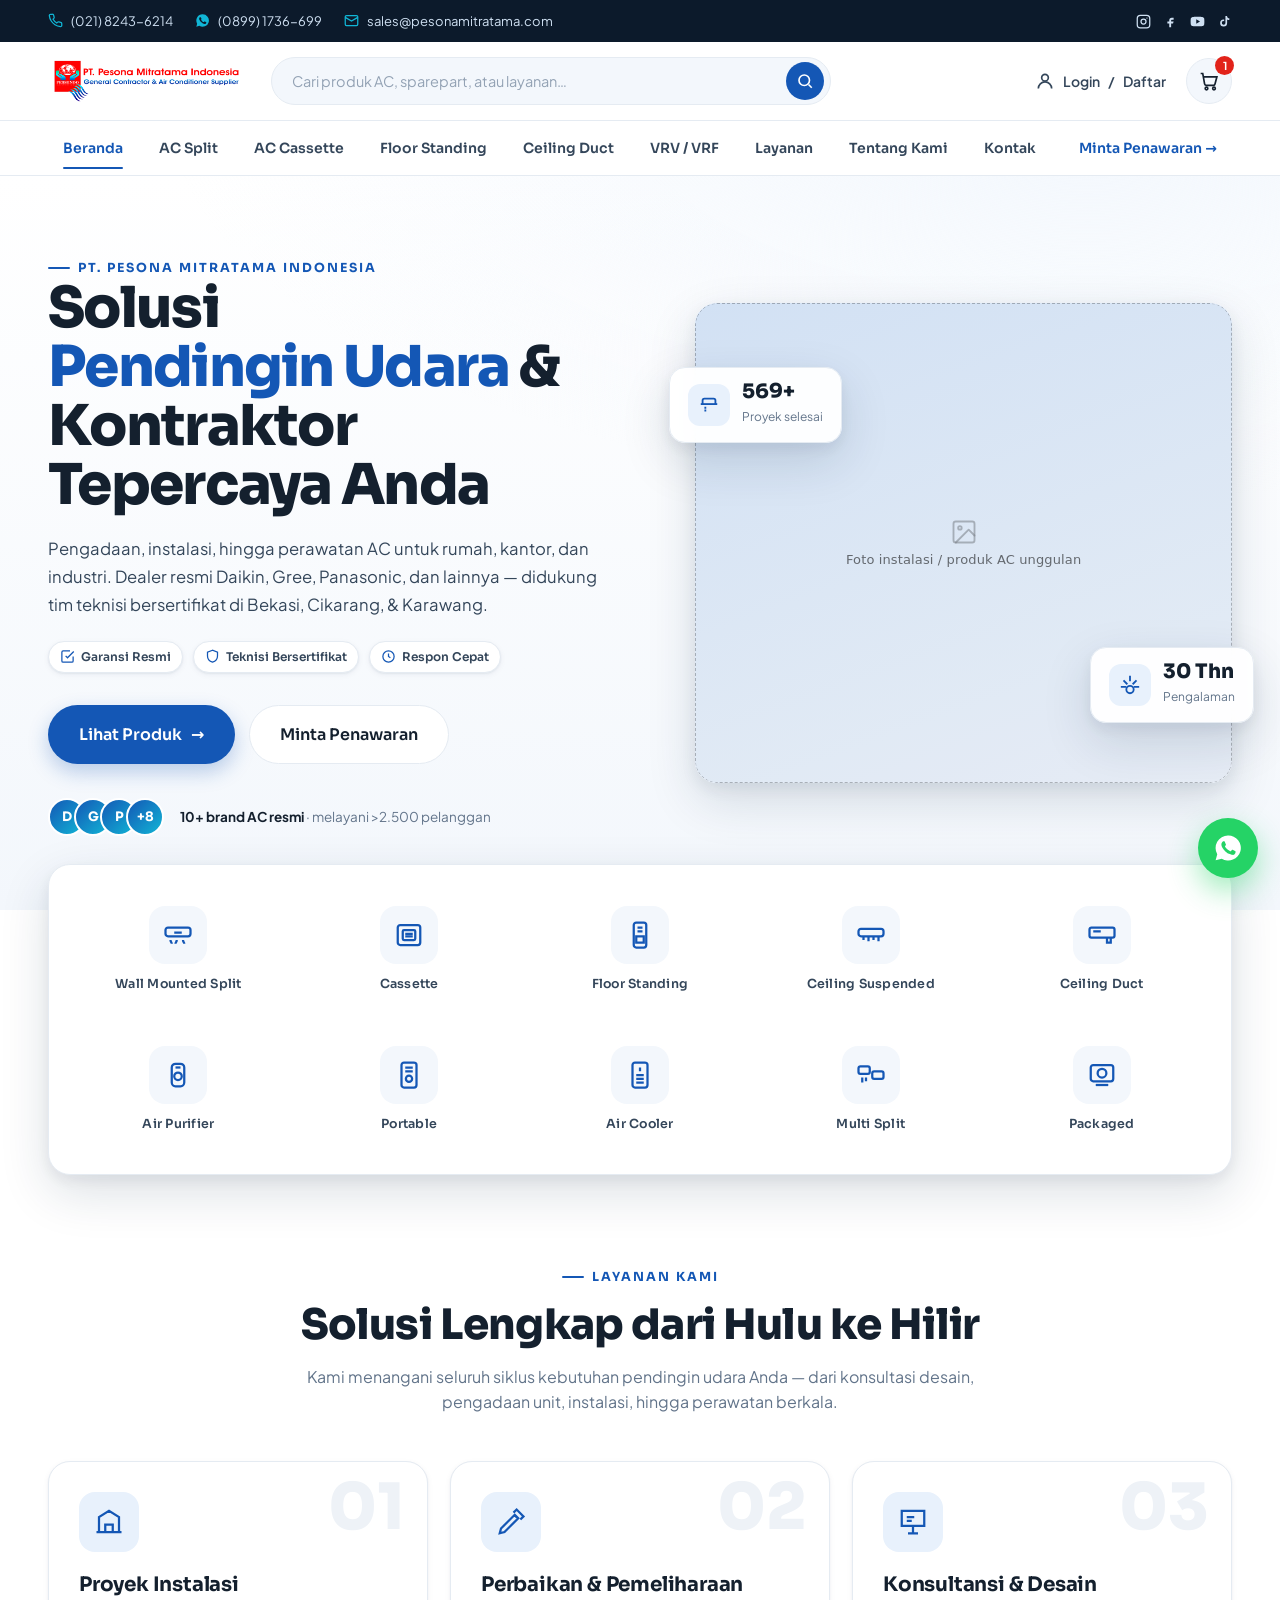
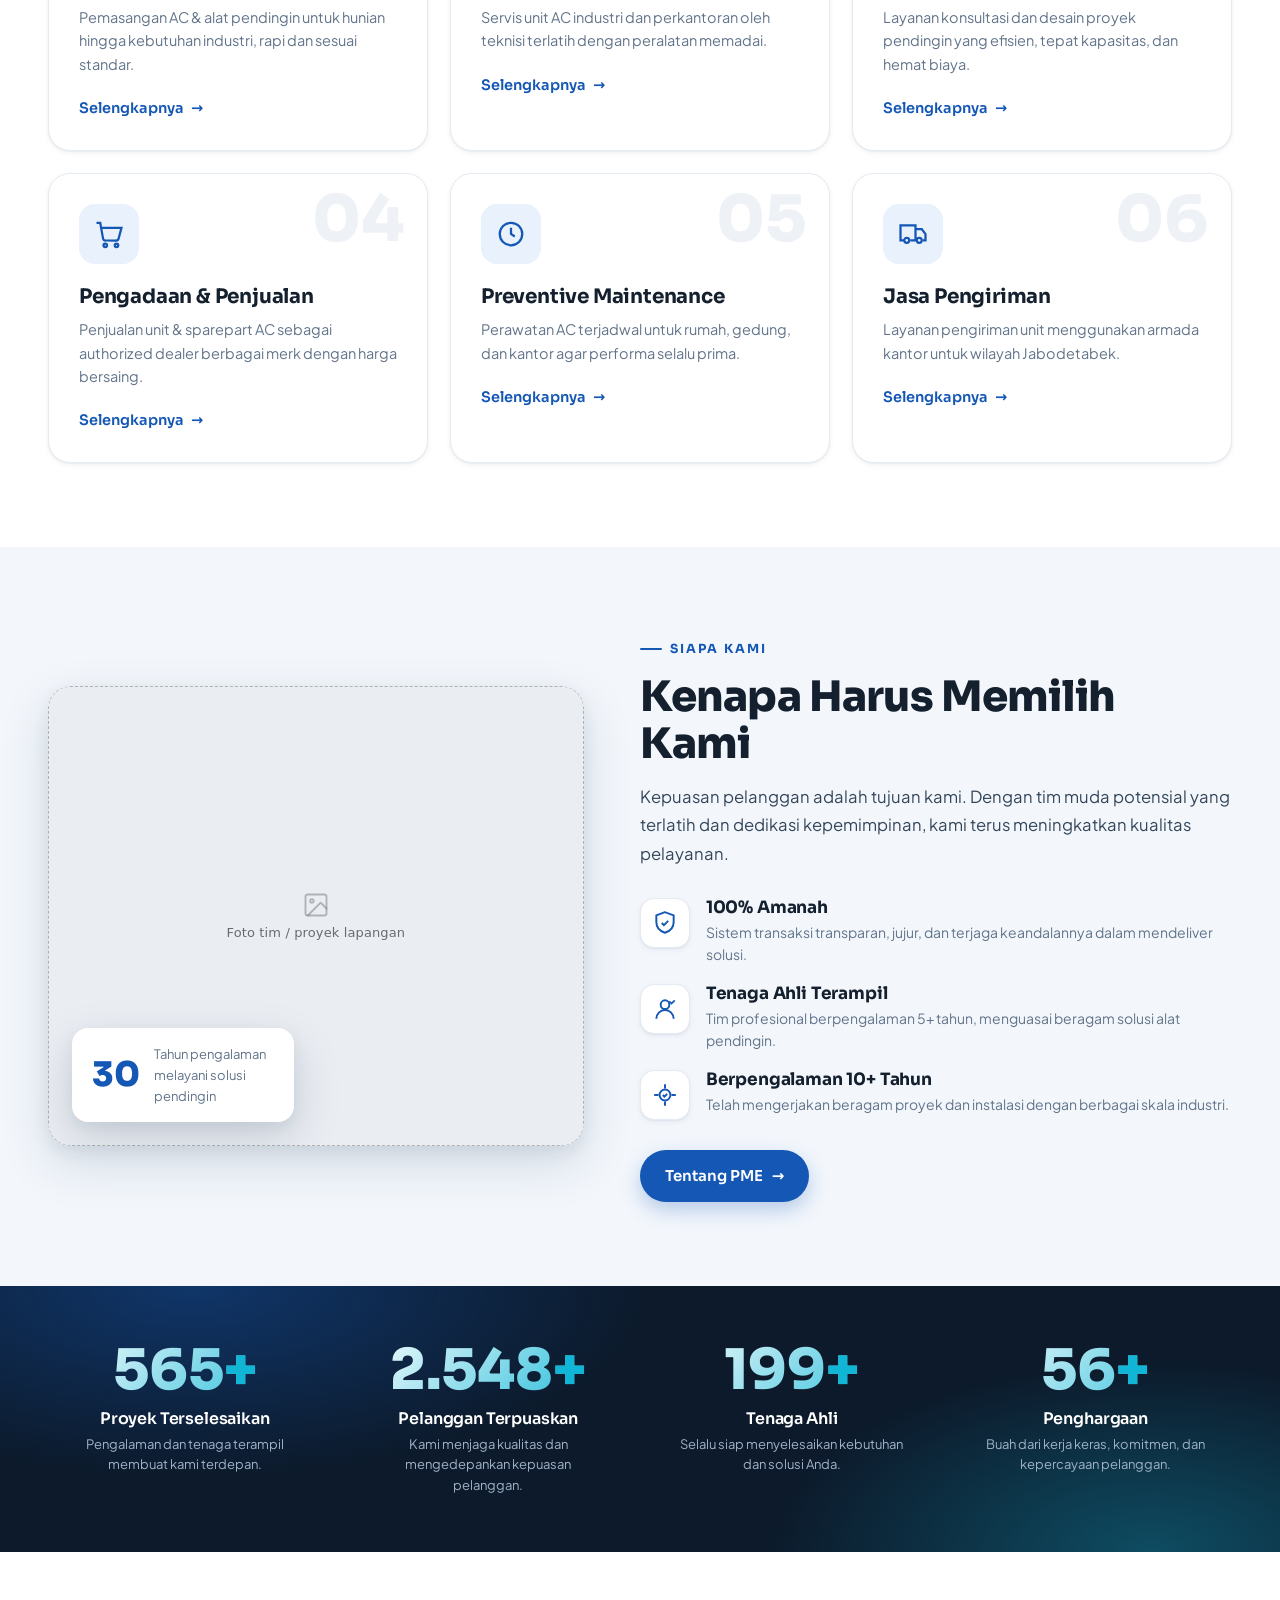
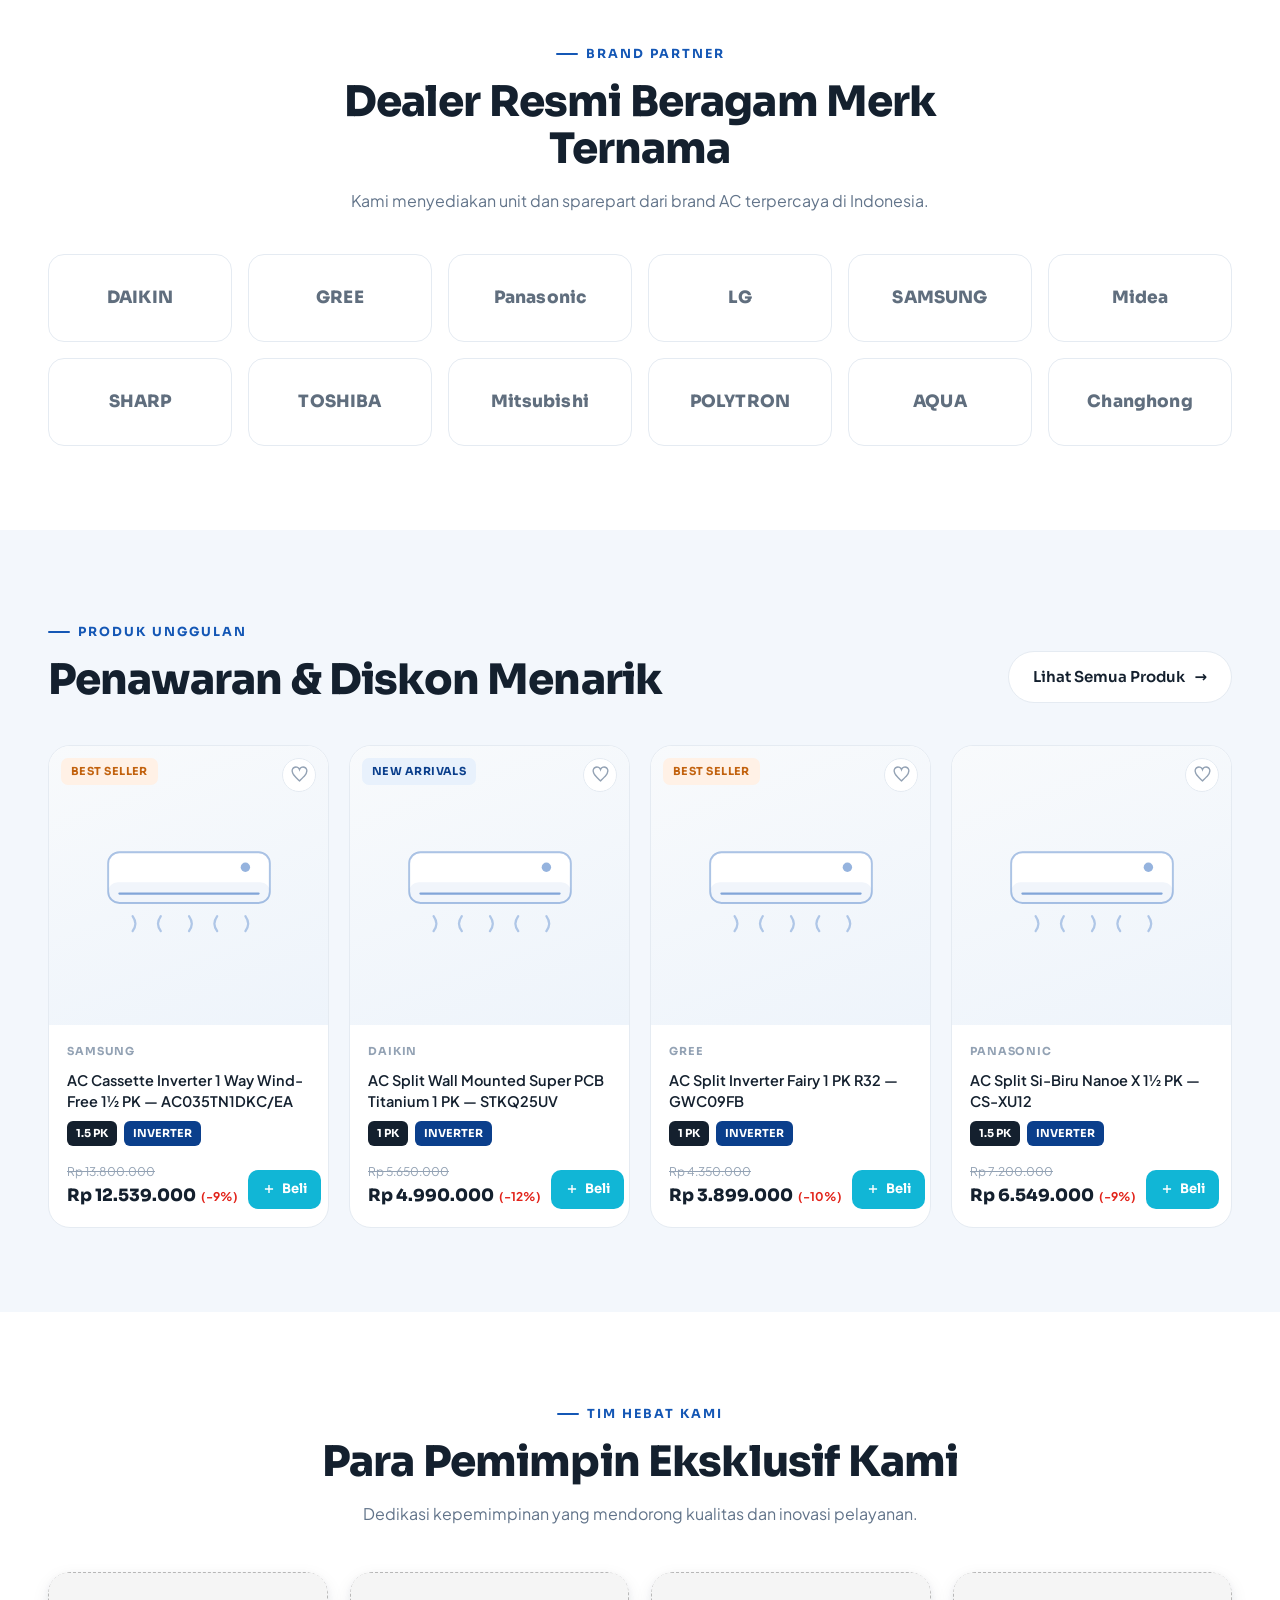
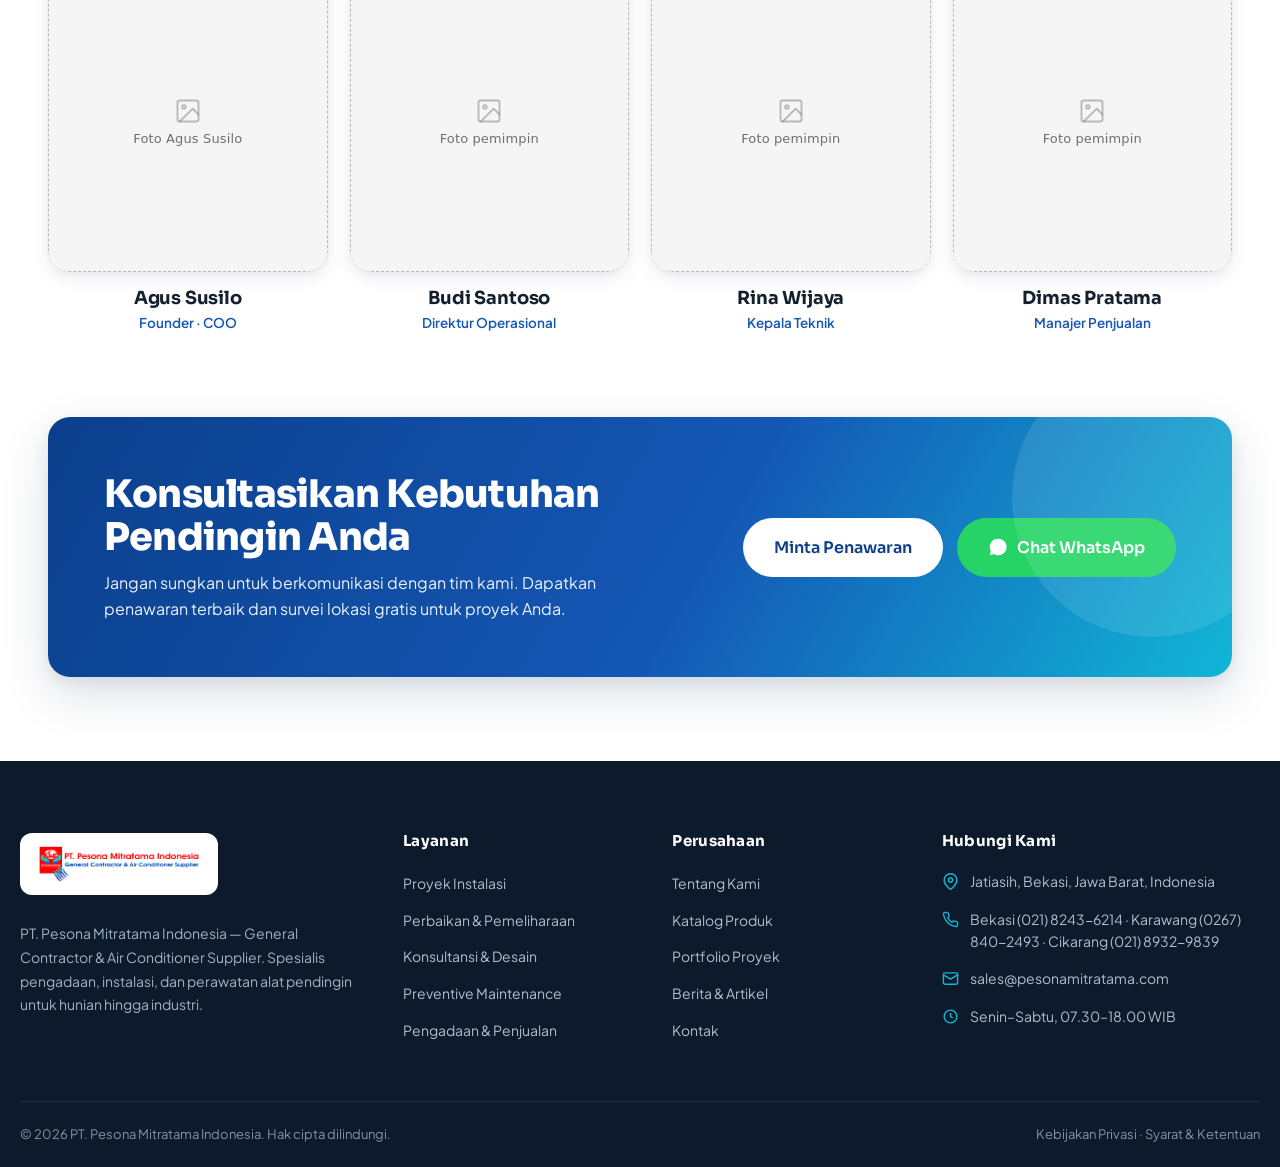
==== index-print.html @ 2b2618f6 "first commit" ====
<!DOCTYPE html>
<html lang="id" data-hero="split">
<head>
<meta charset="UTF-8" />
<meta name="viewport" content="width=device-width, initial-scale=1.0" />
<title>PME Indonesia — Kontraktor &amp; Solusi Pendingin AC</title>
<link rel="stylesheet" href="assets/styles.css" />
<style>
/* ===================== HERO ===================== */
.hero{position:relative;overflow:hidden;background:
  radial-gradient(120% 90% at 85% -10%, var(--accent-tint), transparent 60%),
  linear-gradient(180deg,#fff,var(--bg-soft))}
[data-hero="split"] .hero-slider,[data-hero="split"] .hero-center,
[data-hero="slider"] .hero-split,[data-hero="slider"] .hero-center,
[data-hero="centered"] .hero-split,[data-hero="centered"] .hero-slider{display:none!important}

/* --- split hero --- */
.hero-split .wrap{display:grid;grid-template-columns:1.05fr .95fr;gap:54px;align-items:center;padding-top:74px;padding-bottom:74px}
.hero-split .h-copy{max-width:560px}
.hero-tags{display:flex;gap:10px;flex-wrap:wrap;margin:22px 0 26px}
.hero-tags .chip{background:#fff;border:1px solid var(--line);color:var(--ink-2);box-shadow:var(--shadow-sm)}
.hero-tags .chip svg{width:15px;height:15px;color:var(--accent)}
.hero-split h1{font-size:clamp(36px,4.4vw,58px);font-weight:800;letter-spacing:-.03em;line-height:1.05}
.hero-split h1 .hl{color:var(--accent);position:relative;white-space:nowrap}
.hero-split .lead{margin-top:20px}
.hero-cta{display:flex;gap:14px;flex-wrap:wrap;margin-top:32px}
.hero-trust{display:flex;align-items:center;gap:16px;margin-top:34px;color:var(--muted);font-size:13.5px}
.hero-trust .avs{display:flex}
.hero-trust .avs span{width:38px;height:38px;border-radius:50%;border:2.5px solid #fff;margin-left:-12px;
  background:linear-gradient(135deg,var(--accent),var(--cyan));display:grid;place-items:center;color:#fff;font-weight:700;font-size:13px;font-family:var(--font-head)}
.hero-trust .avs span:first-child{margin-left:0}
.hero-trust b{color:var(--ink)}

.h-visual{position:relative}
.h-visual .vcard{position:relative;border-radius:var(--radius-lg);overflow:hidden;box-shadow:var(--shadow-lg);
  background:linear-gradient(160deg,#dbeafe,#eff6ff)}
.h-visual image-slot{width:100%;height:480px;display:block}
.float-stat{position:absolute;background:rgba(255,255,255,.94);backdrop-filter:blur(8px);border:1px solid var(--line);
  border-radius:16px;padding:14px 18px;box-shadow:var(--shadow-lg);display:flex;align-items:center;gap:12px}
.float-stat .ic{width:42px;height:42px;border-radius:12px;background:var(--accent-soft);color:var(--accent);display:grid;place-items:center;flex-shrink:0}
.float-stat .ic svg{width:22px;height:22px}
.float-stat b{display:block;font-family:var(--font-head);font-size:20px;font-weight:800;line-height:1;color:var(--ink)}
.float-stat span{font-size:12px;color:var(--muted)}
.float-stat.fs1{left:-26px;top:64px;animation:floaty 5s ease-in-out infinite}
.float-stat.fs2{right:-22px;bottom:60px;animation:floaty 6s ease-in-out infinite .6s}
.h-visual .blob{position:absolute;inset:-10% -8% auto auto;width:60%;height:60%;
  background:radial-gradient(circle,var(--cyan-soft),transparent 70%);filter:blur(8px);z-index:-1}
@keyframes floaty{50%{transform:translateY(-12px)}}
@media(prefers-reduced-motion:reduce){.float-stat{animation:none}}

/* --- banner slider hero --- */
.hero-slider{padding:26px 0 30px}
.hb{position:relative;border-radius:var(--radius-lg);overflow:hidden;box-shadow:var(--shadow-lg);height:440px}
.hb-slide{position:absolute;inset:0;opacity:0;transition:opacity .8s ease;display:grid;grid-template-columns:1.15fr .85fr;align-items:center}
.hb-slide.on{opacity:1}
.hb-slide .txt{padding:0 0 0 56px;color:#fff;z-index:2}
.hb-slide .txt .kick{font-family:var(--font-head);font-weight:700;letter-spacing:.14em;text-transform:uppercase;font-size:13px;opacity:.9}
.hb-slide .txt h2{font-size:clamp(30px,3.6vw,50px);font-weight:800;letter-spacing:-.02em;margin:14px 0 16px;line-height:1.05;color:#fff}
.hb-slide .txt p{font-size:17px;opacity:.92;max-width:380px;margin-bottom:26px}
.hb-slide .art{position:relative;height:100%}
.hb-slide .art image-slot{width:100%;height:100%}
.hb-1{background:linear-gradient(120deg,#0b3f8c,#1457B5 55%,#11B6D6)}
.hb-2{background:linear-gradient(120deg,#0c1a2b,#1b3a8a 60%,#0e9bb8)}
.hb-3{background:linear-gradient(120deg,#097256,#0e9e78 55%,#34d399)}
.hb-disc{display:inline-flex;align-items:center;gap:10px;background:rgba(255,255,255,.16);border:1px solid rgba(255,255,255,.3);
  border-radius:var(--pill);padding:7px 16px;font-weight:700;font-family:var(--font-head);font-size:14px;margin-bottom:18px}
.hb-nav{position:absolute;top:50%;transform:translateY(-50%);width:46px;height:46px;border-radius:50%;border:0;
  background:rgba(255,255,255,.22);color:#fff;display:grid;place-items:center;cursor:pointer;z-index:5;transition:.2s}
.hb-nav:hover{background:rgba(255,255,255,.4)}
.hb-prev{left:16px}.hb-next{right:16px}
.hb-dots{position:absolute;left:56px;bottom:24px;display:flex;gap:9px;z-index:5}
.hb-dot{width:9px;height:9px;border-radius:50%;border:0;background:rgba(255,255,255,.45);cursor:pointer;transition:.2s}
.hb-dot.on{background:#fff;width:26px;border-radius:5px}

/* --- centered hero --- */
.hero-center{text-align:center;padding:90px 0 84px}
.hero-center .h-copy{max-width:780px;margin:0 auto}
.hero-center h1{font-size:clamp(38px,5.2vw,66px);font-weight:800;letter-spacing:-.03em;line-height:1.04}
.hero-center h1 .hl{color:var(--accent)}
.hero-center .lead{margin:22px auto 0;max-width:620px}
.hero-center .searchbig{display:flex;max-width:620px;margin:34px auto 0;background:#fff;border:1.5px solid var(--line);
  border-radius:var(--pill);box-shadow:var(--shadow-md);padding:7px 7px 7px 22px;align-items:center}
.hero-center .searchbig input{flex:1;border:0;outline:none;font-family:inherit;font-size:15.5px;background:transparent}
.hero-center .pills{display:flex;gap:10px;flex-wrap:wrap;justify-content:center;margin-top:22px}
.hero-center .pills a{font-size:13px;font-weight:600;font-family:var(--font-head);padding:8px 16px;border-radius:var(--pill);
  background:#fff;border:1px solid var(--line);color:var(--ink-2);transition:.18s}
.hero-center .pills a:hover{border-color:var(--accent);color:var(--accent)}

/* ===================== CATEGORY STRIP ===================== */
.cat-strip{margin-top:-46px;position:relative;z-index:5}
[data-hero="slider"] .cat-strip,[data-hero="centered"] .cat-strip{margin-top:0;padding-top:18px}
.cat-grid{display:grid;grid-template-columns:repeat(5,1fr);gap:16px;background:#fff;border:1px solid var(--line);
  border-radius:var(--radius-lg);padding:22px;box-shadow:var(--shadow-lg)}
.cat-card{display:flex;flex-direction:column;align-items:center;gap:12px;text-align:center;padding:18px 10px;border-radius:var(--radius);
  border:1px solid transparent;transition:.18s;cursor:pointer}
.cat-card:hover{border-color:var(--accent-soft);background:var(--accent-tint);transform:translateY(-3px)}
.cat-card .cic{width:58px;height:58px;display:grid;place-items:center;border-radius:16px;background:var(--bg-soft);color:var(--accent);transition:.2s}
.cat-card:hover .cic{background:var(--accent);color:#fff}
.cat-card .cic svg{width:30px;height:30px}
.cat-card span{font-family:var(--font-head);font-weight:600;font-size:12.5px;letter-spacing:.02em;color:var(--ink-2);line-height:1.3}

/* ===================== SERVICES ===================== */
.svc-grid{display:grid;grid-template-columns:repeat(3,1fr);gap:22px;margin-top:46px}
.svc-card{position:relative;background:#fff;border:1px solid var(--line);border-radius:var(--radius-lg);padding:30px;
  overflow:hidden;transition:.22s;box-shadow:var(--shadow-sm)}
.svc-card:hover{transform:translateY(-5px);box-shadow:var(--shadow-lg);border-color:var(--accent-soft)}
.svc-card .num{position:absolute;right:22px;top:14px;font-family:var(--font-head);font-weight:800;font-size:64px;color:var(--line-2);line-height:1}
.svc-card .sic{width:60px;height:60px;border-radius:16px;display:grid;place-items:center;background:var(--accent-soft);color:var(--accent);margin-bottom:22px;position:relative}
.svc-card:hover .sic{background:var(--accent);color:#fff}
.svc-card .sic svg{width:30px;height:30px}
.svc-card h3{font-size:20px;margin-bottom:10px;position:relative}
.svc-card p{font-size:14.5px;color:var(--muted);margin-bottom:18px;position:relative}
.svc-card .link-more{position:relative}

/* ===================== WHY US (split) ===================== */
.why{background:var(--bg-soft)}
.why .wrap{display:grid;grid-template-columns:.95fr 1.05fr;gap:56px;align-items:center}
.why-visual{position:relative;border-radius:var(--radius-lg);overflow:hidden;box-shadow:var(--shadow-lg)}
.why-visual image-slot{width:100%;height:460px}
.why-badge{position:absolute;left:24px;bottom:24px;background:#fff;border-radius:16px;padding:16px 20px;box-shadow:var(--shadow-lg);display:flex;align-items:center;gap:14px}
.why-badge .yr{font-family:var(--font-head);font-weight:800;font-size:34px;color:var(--accent);line-height:1}
.why-badge span{font-size:13px;color:var(--muted);max-width:120px}
.why-list{margin-top:30px;display:flex;flex-direction:column;gap:18px}
.why-item{display:flex;gap:16px}
.why-item .yic{width:50px;height:50px;border-radius:14px;flex-shrink:0;display:grid;place-items:center;background:#fff;border:1px solid var(--line);color:var(--accent);box-shadow:var(--shadow-sm)}
.why-item .yic svg{width:26px;height:26px}
.why-item h4{font-family:var(--font-head);font-size:17px;font-weight:700;margin-bottom:4px}
.why-item p{font-size:14px;color:var(--muted)}

/* ===================== STATS ===================== */
.stats{background:var(--dark);color:#fff;position:relative;overflow:hidden}
.stats::before{content:"";position:absolute;inset:0;background:
  radial-gradient(60% 120% at 15% 0%, rgba(20,87,181,.45), transparent 60%),
  radial-gradient(50% 120% at 90% 100%, rgba(17,182,214,.32), transparent 60%)}
.stats .wrap{position:relative}
.stats-grid{display:grid;grid-template-columns:repeat(4,1fr);gap:30px;text-align:center}
.stat .num{font-family:var(--font-head);font-weight:800;font-size:clamp(38px,4.4vw,56px);line-height:1;
  background:linear-gradient(135deg,#fff,var(--cyan));-webkit-background-clip:text;background-clip:text;color:transparent}
.stat .plus{color:var(--cyan)}
.stat h4{font-size:16px;margin-top:12px;color:#fff;font-weight:600}
.stat p{font-size:13px;color:#9fb2c8;margin-top:6px;max-width:230px;margin-inline:auto}

/* ===================== BRANDS ===================== */
.brand-grid{display:grid;grid-template-columns:repeat(6,1fr);gap:16px;margin-top:40px}
.brand-card{height:88px;display:grid;place-items:center;background:#fff;border:1px solid var(--line);border-radius:var(--radius);
  font-family:var(--font-head);font-weight:800;font-size:17px;letter-spacing:.01em;color:var(--ink-2);transition:.2s;
  text-align:center;padding:10px}
.brand-card span{opacity:.78;transition:.2s}
.brand-card:hover{border-color:var(--accent-soft);box-shadow:var(--shadow-md);transform:translateY(-3px)}
.brand-card:hover span{opacity:1;color:var(--accent)}

/* ===================== PRODUCTS ===================== */
.prod-grid{display:grid;grid-template-columns:repeat(4,1fr);gap:20px;margin-top:42px}
.prod-card{background:#fff;border:1px solid var(--line);border-radius:var(--radius-lg);overflow:hidden;transition:.22s;display:flex;flex-direction:column}
.prod-card:hover{transform:translateY(-5px);box-shadow:var(--shadow-lg);border-color:var(--accent-soft)}
.prod-media{position:relative;aspect-ratio:1/1;background:linear-gradient(160deg,#f8fafc,#eef4fb);display:grid;place-items:center;padding:22px}
.prod-media .badge{position:absolute;left:12px;top:12px}
.prod-media .like{position:absolute;right:12px;top:12px;width:34px;height:34px;border-radius:50%;background:#fff;border:1px solid var(--line);
  display:grid;place-items:center;color:var(--faint);cursor:pointer;transition:.18s}
.prod-media .like:hover{color:var(--red);border-color:var(--red)}
.prod-media .acimg{width:80%;color:var(--accent)}
.prod-body{padding:18px;display:flex;flex-direction:column;gap:10px;flex:1}
.prod-brand{font-size:11px;font-weight:700;letter-spacing:.08em;text-transform:uppercase;color:var(--faint);font-family:var(--font-head)}
.prod-name{font-size:14.5px;font-weight:600;line-height:1.4;color:var(--ink);min-height:40px}
.prod-meta{display:flex;gap:7px}
.tag-pk{background:var(--ink);color:#fff;font-family:var(--font-head);font-weight:700;font-size:11px;padding:4px 9px;border-radius:6px}
.tag-inv{background:var(--accent-700);color:#fff;font-family:var(--font-head);font-weight:700;font-size:11px;padding:4px 9px;border-radius:6px}
.prod-foot{margin-top:auto;display:flex;align-items:flex-end;justify-content:space-between;gap:10px;padding-top:6px}
.prod-price .old{font-size:12px;color:var(--faint);text-decoration:line-through;white-space:nowrap}
.prod-price .now{font-family:var(--font-head);font-weight:800;font-size:17px;color:var(--ink);white-space:nowrap}
.prod-price .disc{color:var(--red);font-size:12px;font-weight:700;margin-left:5px}
.prod-buy{display:inline-flex;align-items:center;gap:6px;background:var(--cyan);color:#fff;font-family:var(--font-head);font-weight:700;
  font-size:13px;padding:9px 14px;border-radius:var(--radius-sm);cursor:pointer;transition:.18s}
.prod-buy:hover{filter:brightness(.94)}

/* ===================== TEAM ===================== */
.team-grid{display:grid;grid-template-columns:repeat(4,1fr);gap:22px;margin-top:46px}
.team-card{text-align:center}
.team-photo{position:relative;border-radius:var(--radius-lg);overflow:hidden;box-shadow:var(--shadow-md);margin-bottom:16px}
.team-photo image-slot{width:100%;height:300px}
.team-photo .social{position:absolute;left:0;right:0;bottom:0;display:flex;justify-content:center;gap:10px;padding:14px;
  background:linear-gradient(transparent,rgba(12,26,43,.7));opacity:0;transform:translateY(10px);transition:.25s}
.team-card:hover .team-photo .social{opacity:1;transform:none}
.team-photo .social a{width:34px;height:34px;border-radius:50%;background:#fff;display:grid;place-items:center;color:var(--accent)}
.team-card h4{font-family:var(--font-head);font-size:18px;font-weight:700}
.team-card .role{color:var(--accent);font-size:13.5px;font-weight:600;margin-top:3px}

/* ===================== CTA BAND ===================== */
.cta{position:relative;border-radius:var(--radius-lg);overflow:hidden;background:linear-gradient(120deg,var(--accent-700),var(--accent) 55%,var(--cyan));
  color:#fff;padding:56px 56px;display:grid;grid-template-columns:1.4fr auto;align-items:center;gap:30px;box-shadow:var(--shadow-lg)}
.cta::after{content:"";position:absolute;right:-60px;top:-60px;width:280px;height:280px;border-radius:50%;background:rgba(255,255,255,.1)}
.cta h2{color:#fff;font-size:clamp(26px,3vw,38px);font-weight:800;letter-spacing:-.02em;position:relative}
.cta p{opacity:.92;margin-top:12px;max-width:520px;position:relative;font-size:16px}
.cta .cta-actions{display:flex;gap:14px;position:relative;flex-wrap:wrap}
.cta .btn-white{background:#fff;color:var(--accent-700)}
.cta .btn-white:hover{background:#eef4fb}
.cta .btn-wa{background:#25D366;color:#fff}

/* drawer */
.drawer{position:fixed;inset:0;z-index:200;visibility:hidden}
.drawer.open{visibility:visible}
.drawer-scrim{position:absolute;inset:0;background:rgba(12,26,43,.5);opacity:0;transition:.25s}
.drawer.open .drawer-scrim{opacity:1}
.drawer-panel{position:absolute;top:0;left:0;bottom:0;width:84%;max-width:330px;background:#fff;padding:24px;
  transform:translateX(-100%);transition:transform .3s cubic-bezier(.3,.7,.3,1);overflow:auto}
.drawer.open .drawer-panel{transform:none}
.drawer-panel .brand{margin-bottom:24px}
.drawer-panel a{display:block;padding:13px 12px;border-radius:10px;font-family:var(--font-head);font-weight:600;color:var(--ink-2);font-size:15px}
.drawer-panel a:hover{background:var(--accent-tint);color:var(--accent)}
.drawer-panel .dsearch{display:flex;background:var(--bg-soft);border:1px solid var(--line);border-radius:var(--pill);padding:0 6px 0 16px;align-items:center;margin-bottom:18px;height:46px}
.drawer-panel .dsearch input{flex:1;border:0;background:transparent;outline:none;font-family:inherit;font-size:14px}

@media(max-width:1024px){
  .cat-grid{grid-template-columns:repeat(4,1fr)}
  .svc-grid{grid-template-columns:repeat(2,1fr)}
  .brand-grid{grid-template-columns:repeat(4,1fr)}
  .prod-grid{grid-template-columns:repeat(2,1fr)}
  .team-grid{grid-template-columns:repeat(2,1fr)}
  .stats-grid{grid-template-columns:repeat(2,1fr);gap:40px 20px}
  .why .wrap{grid-template-columns:1fr;gap:36px}
  .hero-split .wrap{grid-template-columns:1fr;gap:30px}
  .hero-split .h-visual{order:-1}
  .h-visual image-slot{height:340px}
  .hb-slide .art{display:none}
  .hb-slide{grid-template-columns:1fr}
  .hb-slide .txt{padding-right:40px}
}
@media(max-width:640px){
  .cat-grid{grid-template-columns:repeat(2,1fr);padding:16px}
  .svc-grid{grid-template-columns:1fr}
  .brand-grid{grid-template-columns:repeat(2,1fr)}
  .prod-grid{grid-template-columns:1fr}
  .team-grid{grid-template-columns:1fr 1fr}
  .cta{grid-template-columns:1fr;padding:34px 26px;text-align:left}
  .float-stat{display:none}
}
</style>
</head>
<body>
<!-- ============ HEADER (shared) ============ -->
<div class="topbar">
  <div class="wrap">
    <div class="tb-left">
      <a class="tb-item" href="tel:02182436214"><svg viewBox="0 0 24 24" fill="none" stroke="currentColor" stroke-width="2"><path d="M22 16.92v3a2 2 0 0 1-2.18 2 19.79 19.79 0 0 1-8.63-3.07 19.5 19.5 0 0 1-6-6 19.79 19.79 0 0 1-3.07-8.67A2 2 0 0 1 4.11 2h3a2 2 0 0 1 2 1.72c.13.96.36 1.9.7 2.81a2 2 0 0 1-.45 2.11L8.09 9.91a16 16 0 0 0 6 6l1.27-1.27a2 2 0 0 1 2.11-.45c.9.34 1.85.57 2.81.7A2 2 0 0 1 22 16.92z"/></svg> (021) 8243-6214</a>
      <a class="tb-item" href="https://wa.me/6281289069996"><svg viewBox="0 0 24 24" fill="currentColor"><path d="M12 2a10 10 0 0 0-8.6 15l-1.3 4.8 4.9-1.3A10 10 0 1 0 12 2zm5.8 14.2c-.2.7-1.2 1.3-1.7 1.3-.4 0-1 .1-3.4-.9-2.9-1.3-4.7-4.3-4.9-4.5-.1-.2-1.1-1.5-1.1-2.9s.7-2 1-2.3c.2-.3.5-.3.7-.3h.5c.2 0 .4 0 .6.5l.8 2c.1.1.1.3 0 .5l-.4.6c-.2.2-.4.4-.2.7.2.3.8 1.3 1.7 2.1 1.2 1 2.1 1.4 2.4 1.5.2.1.4.1.6-.1l.7-.9c.2-.2.4-.2.6-.1l1.9.9c.2.1.4.2.4.3.1.1.1.6-.1 1.3z"/></svg> (0899) 1736-699</a>
      <a class="tb-item" href="mailto:sales@pesonamitratama.com"><svg viewBox="0 0 24 24" fill="none" stroke="currentColor" stroke-width="2"><rect x="2" y="4" width="20" height="16" rx="2"/><path d="m22 7-10 6L2 7"/></svg> sales@pesonamitratama.com</a>
    </div>
    <div class="tb-right">
      <div class="socials">
        <a href="#" aria-label="Instagram"><svg viewBox="0 0 24 24" fill="none" stroke="currentColor" stroke-width="2"><rect x="2" y="2" width="20" height="20" rx="5"/><circle cx="12" cy="12" r="4"/><circle cx="17.5" cy="6.5" r="1" fill="currentColor" stroke="none"/></svg></a>
        <a href="#" aria-label="Facebook"><svg viewBox="0 0 24 24" fill="currentColor"><path d="M14 9h3V6h-3a4 4 0 0 0-4 4v2H7v3h3v6h3v-6h3l1-3h-4v-2a1 1 0 0 1 1-1z"/></svg></a>
        <a href="#" aria-label="YouTube"><svg viewBox="0 0 24 24" fill="currentColor"><path d="M23 12s0-3.5-.4-5.1a2.7 2.7 0 0 0-1.9-1.9C18.9 4.5 12 4.5 12 4.5s-6.9 0-8.7.5A2.7 2.7 0 0 0 1.4 6.9C1 8.5 1 12 1 12s0 3.5.4 5.1a2.7 2.7 0 0 0 1.9 1.9c1.8.5 8.7.5 8.7.5s6.9 0 8.7-.5a2.7 2.7 0 0 0 1.9-1.9C23 15.5 23 12 23 12zM10 15.5v-7l6 3.5z"/></svg></a>
        <a href="#" aria-label="TikTok"><svg viewBox="0 0 24 24" fill="currentColor"><path d="M16 3c.3 2.1 1.6 3.6 3.7 3.8v2.6c-1.2.1-2.4-.2-3.5-.8v5.6a5.6 5.6 0 1 1-5.6-5.6c.3 0 .6 0 .9.1v2.7a2.9 2.9 0 1 0 2 2.8V3z"/></svg></a>
      </div>
    </div>
  </div>
</div>

<header class="header">
  <div class="wrap">
    <a class="brand" href="index.html"><img src="assets/pme-logo.png" alt="PT. Pesona Mitratama Indonesia" /></a>
    <div class="searchbar">
      <input type="text" placeholder="Cari produk AC, sparepart, atau layanan…" />
      <button aria-label="Cari"><svg width="18" height="18" viewBox="0 0 24 24" fill="none" stroke="currentColor" stroke-width="2.2"><circle cx="11" cy="11" r="7"/><path d="m21 21-4.3-4.3"/></svg></button>
    </div>
    <div class="h-right">
      <div class="h-account">
        <svg width="20" height="20" viewBox="0 0 24 24" fill="none" stroke="currentColor" stroke-width="2"><circle cx="12" cy="8" r="4"/><path d="M4 21a8 8 0 0 1 16 0"/></svg>
        <a class="login-txt" href="#">Login</a><span class="reg-sep">/</span><a href="#">Daftar</a>
      </div>
      <a class="h-cart" href="#"><svg width="20" height="20" viewBox="0 0 24 24" fill="none" stroke="currentColor" stroke-width="2"><circle cx="9" cy="21" r="1.6"/><circle cx="18" cy="21" r="1.6"/><path d="M2 3h2.5l2.2 12.5a2 2 0 0 0 2 1.7h8.5a2 2 0 0 0 2-1.6L21.5 7H6"/></svg><span class="count">1</span></a>
      <button class="hamburger" aria-label="Menu"><span></span><span></span><span></span></button>
    </div>
  </div>
</header>

<nav class="nav">
  <div class="wrap">
    <a href="index.html" class="active">Beranda</a>
    <a href="katalog.html">AC Split</a>
    <a href="katalog.html">AC Cassette</a>
    <a href="katalog.html">Floor Standing</a>
    <a href="katalog.html">Ceiling Duct</a>
    <a href="katalog.html">VRV / VRF</a>
    <a href="layanan.html">Layanan</a>
    <a href="tentang.html">Tentang Kami</a>
    <a href="kontak.html">Kontak</a>
    <a href="kontak.html" class="quote-link">Minta Penawaran →</a>
  </div>
</nav>

<!-- mobile drawer -->
<div class="drawer">
  <div class="drawer-scrim"></div>
  <div class="drawer-panel">
    <a class="brand" href="index.html"><img src="assets/pme-logo.png" alt="PME" style="height:40px" /></a>
    <div class="dsearch"><input placeholder="Cari produk…" /><svg width="18" height="18" viewBox="0 0 24 24" fill="none" stroke="#62748A" stroke-width="2.2"><circle cx="11" cy="11" r="7"/><path d="m21 21-4.3-4.3"/></svg></div>
    <a href="index.html">Beranda</a>
    <a href="katalog.html">Katalog Produk AC</a>
    <a href="layanan.html">Layanan</a>
    <a href="tentang.html">Tentang Kami</a>
    <a href="kontak.html">Kontak</a>
    <a href="kontak.html" style="color:var(--accent)">Minta Penawaran →</a>
  </div>
</div>

<!-- ============ HERO ============ -->
<section class="hero">
  <!-- SPLIT -->
  <div class="hero-split">
    <div class="wrap">
      <div class="h-copy reveal">
        <span class="eyebrow">PT. Pesona Mitratama Indonesia</span>
        <h1>Solusi <span class="hl">Pendingin Udara</span> &amp; Kontraktor Tepercaya Anda</h1>
        <p class="lead">Pengadaan, instalasi, hingga perawatan AC untuk rumah, kantor, dan industri. Dealer resmi Daikin, Gree, Panasonic, dan lainnya — didukung tim teknisi bersertifikat di Bekasi, Cikarang, &amp; Karawang.</p>
        <div class="hero-tags">
          <span class="chip"><svg viewBox="0 0 24 24" fill="none" stroke="currentColor" stroke-width="2"><path d="m9 11 3 3L22 4"/><path d="M21 12v7a2 2 0 0 1-2 2H5a2 2 0 0 1-2-2V5a2 2 0 0 1 2-2h11"/></svg> Garansi Resmi</span>
          <span class="chip"><svg viewBox="0 0 24 24" fill="none" stroke="currentColor" stroke-width="2"><path d="M12 2 4 5v6c0 5 3.4 8.5 8 10 4.6-1.5 8-5 8-10V5z"/></svg> Teknisi Bersertifikat</span>
          <span class="chip"><svg viewBox="0 0 24 24" fill="none" stroke="currentColor" stroke-width="2"><circle cx="12" cy="12" r="9"/><path d="M12 7v5l3 2"/></svg> Respon Cepat</span>
        </div>
        <div class="hero-cta">
          <a class="btn btn-primary btn-lg" href="katalog.html">Lihat Produk <span class="ar">→</span></a>
          <a class="btn btn-ghost btn-lg" href="kontak.html">Minta Penawaran</a>
        </div>
        <div class="hero-trust">
          <div class="avs"><span>D</span><span>G</span><span>P</span><span>+8</span></div>
          <div><b>10+ brand AC resmi</b> &middot; melayani &gt;2.500 pelanggan</div>
        </div>
      </div>
      <div class="h-visual reveal">
        <div class="blob"></div>
        <div class="vcard">
          <image-slot id="hero-main" shape="rounded" radius="22" placeholder="Foto instalasi / produk AC unggulan"></image-slot>
        </div>
        <div class="float-stat fs1">
          <div class="ic"><svg viewBox="0 0 24 24" fill="none" stroke="currentColor" stroke-width="2"><path d="M3 11h18"/><path d="M5 11V7a2 2 0 0 1 2-2h10a2 2 0 0 1 2 2v4"/><path d="M7 15h2M7 18h2"/></svg></div>
          <div><b>569+</b><span>Proyek selesai</span></div>
        </div>
        <div class="float-stat fs2">
          <div class="ic"><svg viewBox="0 0 24 24" fill="none" stroke="currentColor" stroke-width="2"><path d="M12 2v6M4.9 7l4.2 4.2M2 14h6M19.1 7l-4.2 4.2M22 14h-6"/><circle cx="12" cy="17" r="4"/></svg></div>
          <div><b>30 Thn</b><span>Pengalaman</span></div>
        </div>
      </div>
    </div>
  </div>

  <!-- BANNER SLIDER -->
  <div class="hero-slider">
    <div class="wrap">
      <div class="hb" data-slider>
        <div class="hb-slide hb-1 on">
          <div class="txt">
            <span class="kick">Promo Brand Resmi</span>
            <div class="hb-disc">★ Garansi Kompresor 10 Tahun</div>
            <h2>AC Inverter Hemat Energi, Dingin Maksimal</h2>
            <p>Outdoor anti karat + perlindungan menyeluruh. Tersedia merk Gree, Daikin &amp; Panasonic.</p>
            <a class="btn btn-white btn-lg" href="katalog.html">Belanja Sekarang →</a>
          </div>
          <div class="art"><image-slot id="hb-1" placeholder="Banner produk 1"></image-slot></div>
        </div>
        <div class="hb-slide hb-2">
          <div class="txt">
            <span class="kick">Jasa Kontraktor</span>
            <div class="hb-disc">✓ Survei Lokasi Gratis</div>
            <h2>Instalasi &amp; Maintenance Skala Industri</h2>
            <p>Dari kantor sampai pabrik — dikerjakan tim profesional berpengalaman 10+ tahun.</p>
            <a class="btn btn-white btn-lg" href="layanan.html">Lihat Layanan →</a>
          </div>
          <div class="art"><image-slot id="hb-2" placeholder="Banner proyek"></image-slot></div>
        </div>
        <div class="hb-slide hb-3">
          <div class="txt">
            <span class="kick">Preventive Maintenance</span>
            <div class="hb-disc">⚙ Kontrak Servis Berkala</div>
            <h2>Jaga AC Tetap Awet &amp; Efisien</h2>
            <p>Program perawatan terjadwal untuk gedung, ruko, dan hunian Anda.</p>
            <a class="btn btn-white btn-lg" href="layanan.html">Konsultasi Gratis →</a>
          </div>
          <div class="art"><image-slot id="hb-3" placeholder="Banner maintenance"></image-slot></div>
        </div>
        <button class="hb-nav hb-prev" aria-label="Sebelumnya">‹</button>
        <button class="hb-nav hb-next" aria-label="Berikutnya">›</button>
        <div class="hb-dots"><button class="hb-dot on"></button><button class="hb-dot"></button><button class="hb-dot"></button></div>
      </div>
    </div>
  </div>

  <!-- CENTERED -->
  <div class="hero-center">
    <div class="wrap">
      <div class="h-copy reveal">
        <span class="eyebrow center">PT. Pesona Mitratama Indonesia</span>
        <h1>Sejuk Tanpa Kompromi.<br /><span class="hl">Pendingin</span> untuk Setiap Ruang.</h1>
        <p class="lead">Pengadaan, instalasi, dan perawatan AC oleh tim bersertifikat. Dealer resmi 10+ brand ternama.</p>
        <div class="searchbig">
          <input placeholder="Cari AC split, cassette, sparepart…" />
          <button class="btn btn-primary">Cari</button>
        </div>
        <div class="pills">
          <a href="katalog.html">AC Split</a><a href="katalog.html">AC Cassette</a><a href="katalog.html">Floor Standing</a>
          <a href="katalog.html">VRV/VRF</a><a href="layanan.html">Jasa Instalasi</a><a href="layanan.html">Maintenance</a>
        </div>
      </div>
    </div>
  </div>
</section>

<!-- ============ CATEGORY STRIP ============ -->
<div class="cat-strip">
  <div class="wrap">
    <div class="cat-grid reveal">
      <a class="cat-card" href="katalog.html"><span class="cic"><svg viewBox="0 0 24 24" fill="none" stroke="currentColor" stroke-width="1.8"><rect x="2" y="6" width="20" height="7" rx="2"/><path d="M6 16c0 1.5 1 2 1 3M11 16c0 1.5-1 2-1 3M16 16c0 1.5 1 2 1 3M6 10h.01M9 10h6"/></svg></span><span>Wall Mounted Split</span></a>
      <a class="cat-card" href="katalog.html"><span class="cic"><svg viewBox="0 0 24 24" fill="none" stroke="currentColor" stroke-width="1.8"><rect x="3" y="4" width="18" height="16" rx="2"/><rect x="7" y="8" width="10" height="8" rx="1"/><path d="M9 11h6M9 13h6"/></svg></span><span>Cassette</span></a>
      <a class="cat-card" href="katalog.html"><span class="cic"><svg viewBox="0 0 24 24" fill="none" stroke="currentColor" stroke-width="1.8"><rect x="7" y="2" width="10" height="20" rx="2"/><path d="M10 6h4M10 9h4M9 13h6v5H9z"/></svg></span><span>Floor Standing</span></a>
      <a class="cat-card" href="katalog.html"><span class="cic"><svg viewBox="0 0 24 24" fill="none" stroke="currentColor" stroke-width="1.8"><rect x="2" y="7" width="20" height="6" rx="2"/><path d="M6 13v3M10 13v4M14 13v3M18 13v4"/></svg></span><span>Ceiling Suspended</span></a>
      <a class="cat-card" href="katalog.html"><span class="cic"><svg viewBox="0 0 24 24" fill="none" stroke="currentColor" stroke-width="1.8"><rect x="2" y="6" width="20" height="8" rx="1.5"/><path d="M5 9h6M16 14v4h3v-4"/></svg></span><span>Ceiling Duct</span></a>
      <a class="cat-card" href="katalog.html"><span class="cic"><svg viewBox="0 0 24 24" fill="none" stroke="currentColor" stroke-width="1.8"><rect x="7" y="3" width="10" height="18" rx="3"/><circle cx="12" cy="13" r="3"/><path d="M10 6h4"/></svg></span><span>Air Purifier</span></a>
      <a class="cat-card" href="katalog.html"><span class="cic"><svg viewBox="0 0 24 24" fill="none" stroke="currentColor" stroke-width="1.8"><rect x="6" y="2" width="12" height="20" rx="2"/><path d="M9 6h6M9 9h6"/><circle cx="12" cy="15" r="2.5"/></svg></span><span>Portable</span></a>
      <a class="cat-card" href="katalog.html"><span class="cic"><svg viewBox="0 0 24 24" fill="none" stroke="currentColor" stroke-width="1.8"><rect x="6" y="2" width="12" height="20" rx="2"/><path d="M12 6v3M9 12h6M9 15h6M9 18h6"/></svg></span><span>Air Cooler</span></a>
      <a class="cat-card" href="katalog.html"><span class="cic"><svg viewBox="0 0 24 24" fill="none" stroke="currentColor" stroke-width="1.8"><rect x="2" y="5" width="9" height="6" rx="1.5"/><rect x="13" y="9" width="9" height="6" rx="1.5"/><path d="M5 14v4M8 14v3"/></svg></span><span>Multi Split</span></a>
      <a class="cat-card" href="katalog.html"><span class="cic"><svg viewBox="0 0 24 24" fill="none" stroke="currentColor" stroke-width="1.8"><rect x="3" y="4" width="18" height="13" rx="2"/><circle cx="12" cy="10.5" r="3.5"/><path d="M7 20h10"/></svg></span><span>Packaged</span></a>
    </div>
  </div>
</div>

<!-- ============ SERVICES ============ -->
<section class="section">
  <div class="wrap">
    <div class="section-head center reveal">
      <span class="eyebrow center">Layanan Kami</span>
      <h2 class="h-xl">Solusi Lengkap dari Hulu ke Hilir</h2>
      <p class="muted">Kami menangani seluruh siklus kebutuhan pendingin udara Anda — dari konsultasi desain, pengadaan unit, instalasi, hingga perawatan berkala.</p>
    </div>
    <div class="svc-grid">
      <div class="svc-card reveal"><span class="num">01</span><div class="sic"><svg viewBox="0 0 24 24" fill="none" stroke="currentColor" stroke-width="1.8"><path d="M2 20h20M4 20V8l8-5 8 5v12M9 20v-6h6v6"/></svg></div><h3>Proyek Instalasi</h3><p>Pemasangan AC &amp; alat pendingin untuk hunian hingga kebutuhan industri, rapi dan sesuai standar.</p><a class="link-more" href="layanan.html">Selengkapnya <span class="ar">→</span></a></div>
      <div class="svc-card reveal"><span class="num">02</span><div class="sic"><svg viewBox="0 0 24 24" fill="none" stroke="currentColor" stroke-width="1.8"><path d="m14.7 6.3 3 3M3 21l3.8-1 11-11-2.8-2.8-11 11z"/><path d="M14 4.5 16.5 2 22 7.5 19.5 10"/></svg></div><h3>Perbaikan &amp; Pemeliharaan</h3><p>Servis unit AC industri dan perkantoran oleh teknisi terlatih dengan peralatan memadai.</p><a class="link-more" href="layanan.html">Selengkapnya <span class="ar">→</span></a></div>
      <div class="svc-card reveal"><span class="num">03</span><div class="sic"><svg viewBox="0 0 24 24" fill="none" stroke="currentColor" stroke-width="1.8"><path d="M3 3h18v12H3z"/><path d="M7 8h6M7 11h4M8 21h8M12 15v6"/></svg></div><h3>Konsultansi &amp; Desain</h3><p>Layanan konsultasi dan desain proyek pendingin yang efisien, tepat kapasitas, dan hemat biaya.</p><a class="link-more" href="layanan.html">Selengkapnya <span class="ar">→</span></a></div>
      <div class="svc-card reveal"><span class="num">04</span><div class="sic"><svg viewBox="0 0 24 24" fill="none" stroke="currentColor" stroke-width="1.8"><path d="M2 3h3l2.2 12.5a2 2 0 0 0 2 1.7h8.5a2 2 0 0 0 2-1.6L22 7H6"/><circle cx="9" cy="21" r="1.4"/><circle cx="18" cy="21" r="1.4"/></svg></div><h3>Pengadaan &amp; Penjualan</h3><p>Penjualan unit &amp; sparepart AC sebagai authorized dealer berbagai merk dengan harga bersaing.</p><a class="link-more" href="katalog.html">Selengkapnya <span class="ar">→</span></a></div>
      <div class="svc-card reveal"><span class="num">05</span><div class="sic"><svg viewBox="0 0 24 24" fill="none" stroke="currentColor" stroke-width="1.8"><circle cx="12" cy="12" r="9"/><path d="M12 7v5l3 2"/></svg></div><h3>Preventive Maintenance</h3><p>Perawatan AC terjadwal untuk rumah, gedung, dan kantor agar performa selalu prima.</p><a class="link-more" href="layanan.html">Selengkapnya <span class="ar">→</span></a></div>
      <div class="svc-card reveal"><span class="num">06</span><div class="sic"><svg viewBox="0 0 24 24" fill="none" stroke="currentColor" stroke-width="1.8"><path d="M10 17h4V5H2v12h3M20 17h2v-5l-3-4h-5v9h2M5 17a2 2 0 1 0 4 0 2 2 0 0 0-4 0zM15 17a2 2 0 1 0 4 0 2 2 0 0 0-4 0z"/></svg></div><h3>Jasa Pengiriman</h3><p>Layanan pengiriman unit menggunakan armada kantor untuk wilayah Jabodetabek.</p><a class="link-more" href="layanan.html">Selengkapnya <span class="ar">→</span></a></div>
    </div>
  </div>
</section>

<!-- ============ WHY US ============ -->
<section class="section why">
  <div class="wrap">
    <div class="why-visual reveal">
      <image-slot id="why-img" shape="rounded" radius="22" placeholder="Foto tim / proyek lapangan"></image-slot>
      <div class="why-badge"><span class="yr">30</span><span>Tahun pengalaman melayani solusi pendingin</span></div>
    </div>
    <div class="reveal">
      <span class="eyebrow">Siapa Kami</span>
      <h2 class="h-xl" style="margin-top:14px">Kenapa Harus Memilih Kami</h2>
      <p class="lead" style="margin-top:16px">Kepuasan pelanggan adalah tujuan kami. Dengan tim muda potensial yang terlatih dan dedikasi kepemimpinan, kami terus meningkatkan kualitas pelayanan.</p>
      <div class="why-list">
        <div class="why-item"><div class="yic"><svg viewBox="0 0 24 24" fill="none" stroke="currentColor" stroke-width="1.8"><path d="M12 2 4 5v6c0 5 3.4 8.5 8 10 4.6-1.5 8-5 8-10V5z"/><path d="m9 12 2 2 4-4"/></svg></div><div><h4>100% Amanah</h4><p>Sistem transaksi transparan, jujur, dan terjaga keandalannya dalam mendeliver solusi.</p></div></div>
        <div class="why-item"><div class="yic"><svg viewBox="0 0 24 24" fill="none" stroke="currentColor" stroke-width="1.8"><circle cx="12" cy="8" r="4"/><path d="M4 21a8 8 0 0 1 16 0"/><path d="m16 5 2 2 3-3" stroke-width="1.6"/></svg></div><div><h4>Tenaga Ahli Terampil</h4><p>Tim profesional berpengalaman 5+ tahun, menguasai beragam solusi alat pendingin.</p></div></div>
        <div class="why-item"><div class="yic"><svg viewBox="0 0 24 24" fill="none" stroke="currentColor" stroke-width="1.8"><path d="M12 2v4M12 18v4M2 12h4M18 12h4"/><circle cx="12" cy="12" r="5"/><path d="m10 12 1.5 1.5L14 11"/></svg></div><div><h4>Berpengalaman 10+ Tahun</h4><p>Telah mengerjakan beragam proyek dan instalasi dengan berbagai skala industri.</p></div></div>
      </div>
      <a class="btn btn-primary" style="margin-top:30px" href="tentang.html">Tentang PME <span class="ar">→</span></a>
    </div>
  </div>
</section>

<!-- ============ STATS ============ -->
<section class="section-sm stats">
  <div class="wrap">
    <div class="stats-grid">
      <div class="stat reveal"><div class="num"><span data-count="569">0</span><span class="plus">+</span></div><h4>Proyek Terselesaikan</h4><p>Pengalaman dan tenaga terampil membuat kami terdepan.</p></div>
      <div class="stat reveal"><div class="num"><span data-count="2567">0</span><span class="plus">+</span></div><h4>Pelanggan Terpuaskan</h4><p>Kami menjaga kualitas dan mengedepankan kepuasan pelanggan.</p></div>
      <div class="stat reveal"><div class="num"><span data-count="200">0</span><span class="plus">+</span></div><h4>Tenaga Ahli</h4><p>Selalu siap menyelesaikan kebutuhan dan solusi Anda.</p></div>
      <div class="stat reveal"><div class="num"><span data-count="56">0</span><span class="plus">+</span></div><h4>Penghargaan</h4><p>Buah dari kerja keras, komitmen, dan kepercayaan pelanggan.</p></div>
    </div>
  </div>
</section>

<!-- ============ BRANDS ============ -->
<section class="section">
  <div class="wrap">
    <div class="section-head center reveal">
      <span class="eyebrow center">Brand Partner</span>
      <h2 class="h-xl">Dealer Resmi Beragam Merk Ternama</h2>
      <p class="muted">Kami menyediakan unit dan sparepart dari brand AC terpercaya di Indonesia.</p>
    </div>
    <div class="brand-grid reveal">
      <div class="brand-card"><span>DAIKIN</span></div>
      <div class="brand-card"><span>GREE</span></div>
      <div class="brand-card"><span>Panasonic</span></div>
      <div class="brand-card"><span>LG</span></div>
      <div class="brand-card"><span>SAMSUNG</span></div>
      <div class="brand-card"><span>Midea</span></div>
      <div class="brand-card"><span>SHARP</span></div>
      <div class="brand-card"><span>TOSHIBA</span></div>
      <div class="brand-card"><span>Mitsubishi</span></div>
      <div class="brand-card"><span>POLYTRON</span></div>
      <div class="brand-card"><span>AQUA</span></div>
      <div class="brand-card"><span>Changhong</span></div>
    </div>
  </div>
</section>

<!-- ============ PRODUCTS ============ -->
<section class="section" style="background:var(--bg-soft)">
  <div class="wrap">
    <div class="flex reveal" style="align-items:flex-end;justify-content:space-between;gap:20px;flex-wrap:wrap">
      <div class="section-head">
        <span class="eyebrow">Produk Unggulan</span>
        <h2 class="h-xl" style="margin-top:14px">Penawaran &amp; Diskon Menarik</h2>
      </div>
      <a class="btn btn-ghost" href="katalog.html">Lihat Semua Produk <span class="ar">→</span></a>
    </div>
    <div class="prod-grid" id="home-prod"></div>
  </div>
</section>

<!-- ============ TEAM ============ -->
<section class="section">
  <div class="wrap">
    <div class="section-head center reveal">
      <span class="eyebrow center">Tim Hebat Kami</span>
      <h2 class="h-xl">Para Pemimpin Eksklusif Kami</h2>
      <p class="muted">Dedikasi kepemimpinan yang mendorong kualitas dan inovasi pelayanan.</p>
    </div>
    <div class="team-grid">
      <div class="team-card reveal"><div class="team-photo"><image-slot id="team-1" shape="rounded" radius="20" placeholder="Foto Agus Susilo"></image-slot><div class="social"><a href="#"><svg width="16" height="16" viewBox="0 0 24 24" fill="currentColor"><path d="M4 4h4v16H4zM6 2a2 2 0 1 0 0 4 2 2 0 0 0 0-4zM10 8h3.8v2.2h.1c.5-1 1.8-2.2 3.8-2.2 4 0 4.8 2.6 4.8 6V20H20v-4.8c0-1.2 0-2.7-1.7-2.7s-1.9 1.3-1.9 2.6V20H10z"/></svg></a><a href="#"><svg width="16" height="16" viewBox="0 0 24 24" fill="currentColor"><rect x="2" y="2" width="20" height="20" rx="5" fill="none" stroke="currentColor" stroke-width="2"/><circle cx="12" cy="12" r="4" fill="none" stroke="currentColor" stroke-width="2"/></svg></a></div></div><h4>Agus Susilo</h4><div class="role">Founder &middot; COO</div></div>
      <div class="team-card reveal"><div class="team-photo"><image-slot id="team-2" shape="rounded" radius="20" placeholder="Foto pemimpin"></image-slot><div class="social"><a href="#"><svg width="16" height="16" viewBox="0 0 24 24" fill="currentColor"><path d="M4 4h4v16H4zM6 2a2 2 0 1 0 0 4 2 2 0 0 0 0-4zM10 8h3.8v2.2h.1c.5-1 1.8-2.2 3.8-2.2 4 0 4.8 2.6 4.8 6V20H20v-4.8c0-1.2 0-2.7-1.7-2.7s-1.9 1.3-1.9 2.6V20H10z"/></svg></a></div></div><h4>Budi Santoso</h4><div class="role">Direktur Operasional</div></div>
      <div class="team-card reveal"><div class="team-photo"><image-slot id="team-3" shape="rounded" radius="20" placeholder="Foto pemimpin"></image-slot><div class="social"><a href="#"><svg width="16" height="16" viewBox="0 0 24 24" fill="currentColor"><path d="M4 4h4v16H4zM6 2a2 2 0 1 0 0 4 2 2 0 0 0 0-4zM10 8h3.8v2.2h.1c.5-1 1.8-2.2 3.8-2.2 4 0 4.8 2.6 4.8 6V20H20v-4.8c0-1.2 0-2.7-1.7-2.7s-1.9 1.3-1.9 2.6V20H10z"/></svg></a></div></div><h4>Rina Wijaya</h4><div class="role">Kepala Teknik</div></div>
      <div class="team-card reveal"><div class="team-photo"><image-slot id="team-4" shape="rounded" radius="20" placeholder="Foto pemimpin"></image-slot><div class="social"><a href="#"><svg width="16" height="16" viewBox="0 0 24 24" fill="currentColor"><path d="M4 4h4v16H4zM6 2a2 2 0 1 0 0 4 2 2 0 0 0 0-4zM10 8h3.8v2.2h.1c.5-1 1.8-2.2 3.8-2.2 4 0 4.8 2.6 4.8 6V20H20v-4.8c0-1.2 0-2.7-1.7-2.7s-1.9 1.3-1.9 2.6V20H10z"/></svg></a></div></div><h4>Dimas Pratama</h4><div class="role">Manajer Penjualan</div></div>
    </div>
  </div>
</section>

<!-- ============ CTA ============ -->
<section class="section" style="padding-top:0">
  <div class="wrap">
    <div class="cta reveal">
      <div>
        <h2>Konsultasikan Kebutuhan Pendingin Anda</h2>
        <p>Jangan sungkan untuk berkomunikasi dengan tim kami. Dapatkan penawaran terbaik dan survei lokasi gratis untuk proyek Anda.</p>
      </div>
      <div class="cta-actions">
        <a class="btn btn-white btn-lg" href="kontak.html">Minta Penawaran</a>
        <a class="btn btn-wa btn-lg" href="https://wa.me/6281289069996"><svg width="20" height="20" viewBox="0 0 24 24" fill="currentColor"><path d="M12 2a10 10 0 0 0-8.6 15l-1.3 4.8 4.9-1.3A10 10 0 1 0 12 2z"/></svg> Chat WhatsApp</a>
      </div>
    </div>
  </div>
</section>

<!-- ============ FOOTER (shared) ============ -->
<footer class="footer">
  <div class="ftop wrap">
    <div class="fgrid">
      <div>
        <div class="flogo"><img src="assets/pme-logo.png" alt="PME" /></div>
        <p>PT. Pesona Mitratama Indonesia — General Contractor &amp; Air Conditioner Supplier. Spesialis pengadaan, instalasi, dan perawatan alat pendingin untuk hunian hingga industri.</p>
      </div>
      <div>
        <h4>Layanan</h4>
        <ul class="fmenu">
          <li><a href="layanan.html">Proyek Instalasi</a></li>
          <li><a href="layanan.html">Perbaikan &amp; Pemeliharaan</a></li>
          <li><a href="layanan.html">Konsultansi &amp; Desain</a></li>
          <li><a href="layanan.html">Preventive Maintenance</a></li>
          <li><a href="katalog.html">Pengadaan &amp; Penjualan</a></li>
        </ul>
      </div>
      <div>
        <h4>Perusahaan</h4>
        <ul class="fmenu">
          <li><a href="tentang.html">Tentang Kami</a></li>
          <li><a href="katalog.html">Katalog Produk</a></li>
          <li><a href="#">Portfolio Proyek</a></li>
          <li><a href="#">Berita &amp; Artikel</a></li>
          <li><a href="kontak.html">Kontak</a></li>
        </ul>
      </div>
      <div>
        <h4>Hubungi Kami</h4>
        <ul class="fcontact">
          <li><svg viewBox="0 0 24 24" fill="none" stroke="currentColor" stroke-width="2"><path d="M21 10c0 7-9 13-9 13s-9-6-9-13a9 9 0 0 1 18 0z"/><circle cx="12" cy="10" r="3"/></svg> Jatiasih, Bekasi, Jawa Barat, Indonesia</li>
          <li><svg viewBox="0 0 24 24" fill="none" stroke="currentColor" stroke-width="2"><path d="M22 16.92v3a2 2 0 0 1-2.18 2 19.79 19.79 0 0 1-8.63-3.07 19.5 19.5 0 0 1-6-6A19.79 19.79 0 0 1 2.12 4.18 2 2 0 0 1 4.11 2h3a2 2 0 0 1 2 1.72c.13.96.36 1.9.7 2.81a2 2 0 0 1-.45 2.11L8.09 9.91a16 16 0 0 0 6 6l1.27-1.27a2 2 0 0 1 2.11-.45c.9.34 1.85.57 2.81.7A2 2 0 0 1 22 16.92z"/></svg> Bekasi (021) 8243-6214 &middot; Karawang (0267) 840-2493 &middot; Cikarang (021) 8932-9839</li>
          <li><svg viewBox="0 0 24 24" fill="none" stroke="currentColor" stroke-width="2"><rect x="2" y="4" width="20" height="16" rx="2"/><path d="m22 7-10 6L2 7"/></svg> sales@pesonamitratama.com</li>
          <li><svg viewBox="0 0 24 24" fill="none" stroke="currentColor" stroke-width="2"><circle cx="12" cy="12" r="9"/><path d="M12 7v5l3 2"/></svg> Senin–Sabtu, 07.30–18.00 WIB</li>
        </ul>
      </div>
    </div>
  </div>
  <div class="fbot wrap">
    <span>© 2026 PT. Pesona Mitratama Indonesia. Hak cipta dilindungi.</span>
    <span>Kebijakan Privasi &middot; Syarat &amp; Ketentuan</span>
  </div>
</footer>

<a class="wa-fab" href="https://wa.me/6281289069996" aria-label="WhatsApp"><svg viewBox="0 0 24 24" fill="currentColor"><path d="M12 2a10 10 0 0 0-8.6 15l-1.3 4.8 4.9-1.3A10 10 0 1 0 12 2zm5.8 14.2c-.2.7-1.2 1.3-1.7 1.3-.4 0-1 .1-3.4-.9-2.9-1.3-4.7-4.3-4.9-4.5-.1-.2-1.1-1.5-1.1-2.9s.7-2 1-2.3c.2-.3.5-.3.7-.3h.5c.2 0 .4 0 .6.5l.8 2c.1.1.1.3 0 .5l-.4.6c-.2.2-.4.4-.2.7.2.3.8 1.3 1.7 2.1 1.2 1 2.1 1.4 2.4 1.5.2.1.4.1.6-.1l.7-.9c.2-.2.4-.2.6-.1l1.9.9c.2.1.4.2.4.3.1.1.1.6-.1 1.3z"/></svg></a>

<script src="image-slot.js"></script>
<script src="assets/products.js"></script>
<script src="assets/tweaks.js"></script>
<script src="assets/site.js"></script>
<script>
/* render featured products on home */
(function(){
  var host = document.getElementById('home-prod');
  if(host && window.PME_PRODUCTS){
    window.PME_PRODUCTS.slice(0,4).forEach(function(p){ host.insertAdjacentHTML('beforeend', window.pmeProductCard(p)); });
  }
})();
</script>
<script>
(async () => {
  // Prepend so page-supplied @page / break rules (deck-stage's margin:0,
  // author CSS) keep source-order precedence over the baseline.
  const baseCss = document.createElement('style');
  baseCss.textContent = "@media print {\n  @page { margin: 0.5cm; }\n  html, body { print-color-adjust: exact; -webkit-print-color-adjust: exact; }\n  section, article, figure, table { break-inside: avoid; }\n  *, *::before, *::after {\n    animation-delay: -99s !important; animation-duration: .001s !important;\n    animation-iteration-count: 1 !important; animation-fill-mode: both !important;\n    animation-play-state: running !important; transition-duration: 0s !important;\n  }\n}";
  document.head.prepend(baseCss);
  if (document.readyState === 'loading') {
    await new Promise((r) => document.addEventListener('DOMContentLoaded', r, { once: true }));
  }
  let ds = document.querySelector('deck-stage');
  // whenDefined never resolves when nothing registers the element, so only
  // await it when a <deck-stage> tag exists (and race a timeout regardless).
  if (ds && !customElements.get('deck-stage')) {
    try {
      await Promise.race([
        customElements.whenDefined('deck-stage'),
        new Promise((r) => setTimeout(r, 3000)),
      ]);
    } catch (e) {}
    ds = document.querySelector('deck-stage');
  }
  // dc-runtime assigns window.DCLogic at init and mounts into #dc-root on
  // DOMContentLoaded; settle on that subtree so React has rendered before
  // print(). Non-DC pages fall through to weighing body.
  const isDc = !ds && 'DCLogic' in window;
  const settleRoot = ds || (isDc ? document.getElementById('dc-root') : null) || document.body;
  if (settleRoot) {
    // Weigh only content children — skip script/style/template so inline
    // Babel/CSS doesn't register as stable "content" before the framework
    // has mounted anything.
    const MEDIA = 'img,svg,canvas,video,picture,iframe,embed,object';
    const weigh = () => {
      let text = 0, media = 0;
      for (const c of settleRoot.children) {
        const t = c.tagName;
        if (t === 'SCRIPT' || t === 'STYLE' || t === 'TEMPLATE') continue;
        text += (c.textContent || '').trim().length;
        media += c.querySelectorAll(MEDIA).length + (c.matches(MEDIA) ? 1 : 0);
      }
      return text + media * 100;
    };
    // "Non-zero and stable" alone is not sufficient to mean rendered: generic
    // body can carry a static shell while async main content is pending, and
    // #dc-root can carry the root DC's static text while child refs are still
    // .sc-placeholder boxes. Gate generic on readyState 'complete', and never
    // accept stability while a dc-runtime placeholder is present.
    const isGeneric = settleRoot === document.body;
    const deadline = Date.now() + 15000;
    let last = -1, stable = 0;
    while (Date.now() < deadline) {
      const n = weigh();
      const ready =
        (!isGeneric || document.readyState === 'complete') &&
        !settleRoot.querySelector('.sc-placeholder');
      if (n > 0 && n === last && ready) { if (++stable >= 2) break; } else { stable = 0; }
      last = n;
      await new Promise((r) => setTimeout(r, 250));
    }
  }
  try { await document.fonts.ready; } catch (e) {}
  // Jump every animation to its end state so print() never captures a slide
  // mid-entrance. Ordering matters: the 0s-transition style must be live
  // BEFORE data-deck-active is set so attribute-keyed transitions don't
  // start a (now-0s) run from the pre-active base.
  const st = document.createElement('style');
  st.textContent = '*,*::before,*::after{animation-delay:-99s !important;animation-duration:.001s !important;animation-iteration-count:1 !important;animation-fill-mode:both !important;animation-play-state:running !important;transition-duration:0s !important}';
  document.head.appendChild(st);
  for (const d of document.querySelectorAll('deck-stage')) {
    for (const c of d.children) {
      const t = c.tagName;
      if (t === 'SCRIPT' || t === 'STYLE' || t === 'TEMPLATE') continue;
      c.setAttribute('data-deck-active', '');
    }
  }
  try {
    const sweep = () => {
      for (const a of document.getAnimations()) {
        try { a.finish(); } catch (e) {
          try { a.currentTime = (a.effect && a.effect.getComputedTiming().duration) || 0; a.pause(); } catch (e2) {}
        }
      }
    };
    sweep();
    await new Promise((r) => requestAnimationFrame(r));
    sweep();
    await new Promise((r) => requestAnimationFrame(r));
  } catch (e) {}
  setTimeout(() => { try { window.print(); } catch (e) {} }, 200);
})();
</script>
</body>
</html>
---- assets/styles.css ----
/* ============================================================
   PME Indonesia — Design System
   Brand: blue primary + cyan secondary + red accent (from logo)
   Reference aesthetic: clean white, airy, ACWahana-style
   ============================================================ */

@import url('https://fonts.googleapis.com/css2?family=Sora:wght@400;500;600;700;800&family=Plus+Jakarta+Sans:wght@400;500;600;700;800&family=Manrope:wght@400;500;600;700;800&family=Archivo:wght@500;600;700;800&display=swap');

:root{
  /* ---- accent palette (tweakable) ---- */
  --accent:        #1457B5;   /* brand blue */
  --accent-600:    #0F4FA8;
  --accent-700:    #0B3F8C;
  --accent-soft:   #E8F1FC;
  --accent-tint:   #F2F7FD;

  --cyan:          #11B6D6;
  --cyan-soft:     #E2F6FB;
  --red:           #E2231A;

  /* ---- ink / neutrals ---- */
  --ink:           #14202E;
  --ink-2:         #34465A;
  --muted:         #62748A;
  --faint:         #93A2B4;
  --line:          #E5EBF2;
  --line-2:        #EEF2F7;
  --bg:            #FFFFFF;
  --bg-soft:       #F3F7FC;
  --bg-soft-2:     #EEF4FA;
  --dark:          #0C1A2B;

  /* ---- shape (tweakable) ---- */
  --radius:        16px;
  --radius-sm:     10px;
  --radius-lg:     22px;
  --pill:          999px;

  /* ---- elevation (tweakable strength) ---- */
  --shadow-strength: 1;
  --shadow-sm: 0 1px 2px rgba(16,40,70,calc(.06 * var(--shadow-strength))),
               0 2px 6px rgba(16,40,70,calc(.05 * var(--shadow-strength)));
  --shadow-md: 0 6px 18px rgba(16,40,70,calc(.08 * var(--shadow-strength))),
               0 2px 6px rgba(16,40,70,calc(.05 * var(--shadow-strength)));
  --shadow-lg: 0 18px 50px rgba(16,40,70,calc(.14 * var(--shadow-strength))),
               0 6px 16px rgba(16,40,70,calc(.07 * var(--shadow-strength)));

  /* ---- type (tweakable family) ---- */
  --font-head: 'Sora', system-ui, sans-serif;
  --font-body: 'Plus Jakarta Sans', system-ui, sans-serif;

  --maxw: 1240px;
}

*{box-sizing:border-box}
html{-webkit-text-size-adjust:100%}
body{
  margin:0;
  font-family:var(--font-body);
  color:var(--ink);
  background:var(--bg);
  line-height:1.6;
  -webkit-font-smoothing:antialiased;
  text-rendering:optimizeLegibility;
}
h1,h2,h3,h4,h5{font-family:var(--font-head);margin:0;line-height:1.12;color:var(--ink);font-weight:700;letter-spacing:-.01em}
p{margin:0}
a{color:inherit;text-decoration:none}
img{max-width:100%;display:block}
button{font-family:inherit}
ul{margin:0;padding:0;list-style:none}

.wrap{max-width:var(--maxw);margin:0 auto;padding:0 28px}
.section{padding:84px 0}
.section-sm{padding:56px 0}

/* ---------- eyebrow / headings ---------- */
.eyebrow{
  display:inline-flex;align-items:center;gap:8px;
  font-family:var(--font-head);font-weight:700;font-size:12.5px;
  letter-spacing:.16em;text-transform:uppercase;color:var(--accent);
}
.eyebrow::before{content:"";width:22px;height:2px;background:var(--accent);border-radius:2px}
.eyebrow.center{justify-content:center}
.h-xxl{font-size:clamp(34px,5vw,60px);font-weight:800;letter-spacing:-.025em}
.h-xl{font-size:clamp(28px,3.6vw,42px);font-weight:800;letter-spacing:-.02em}
.h-lg{font-size:clamp(23px,2.4vw,32px);font-weight:700}
.lead{font-size:clamp(16px,1.3vw,18.5px);color:var(--ink-2);line-height:1.7}
.muted{color:var(--muted)}
.section-head{max-width:680px}
.section-head.center{margin:0 auto;text-align:center}
.section-head .h-xl{margin:14px 0 0}
.section-head p{margin-top:16px}

/* ---------- buttons ---------- */
.btn{
  display:inline-flex;align-items:center;justify-content:center;gap:9px;
  font-family:var(--font-head);font-weight:600;font-size:15px;
  padding:13px 24px;border-radius:var(--pill);border:1.5px solid transparent;
  cursor:pointer;transition:transform .16s ease, box-shadow .2s ease, background .2s, color .2s, border-color .2s;
  white-space:nowrap;
}
.btn:active{transform:translateY(1px)}
.btn-primary{background:var(--accent);color:#fff;box-shadow:0 8px 20px rgba(20,87,181,calc(.28*var(--shadow-strength)))}
.btn-primary:hover{background:var(--accent-600);box-shadow:0 12px 26px rgba(20,87,181,calc(.34*var(--shadow-strength)))}
.btn-ghost{background:#fff;color:var(--ink);border-color:var(--line)}
.btn-ghost:hover{border-color:var(--accent);color:var(--accent)}
.btn-dark{background:var(--ink);color:#fff}
.btn-dark:hover{background:#000}
.btn-cyan{background:var(--cyan);color:#fff}
.btn-cyan:hover{filter:brightness(.95)}
.btn-sm{padding:10px 18px;font-size:13.5px}
.btn-lg{padding:16px 30px;font-size:16px}
.btn .ar{transition:transform .18s ease}
.btn:hover .ar{transform:translateX(3px)}

.link-more{display:inline-flex;align-items:center;gap:7px;font-family:var(--font-head);font-weight:600;color:var(--accent);font-size:14.5px}
.link-more .ar{transition:transform .18s ease}
.link-more:hover .ar{transform:translateX(3px)}

/* ---------- chips / badges ---------- */
.chip{display:inline-flex;align-items:center;gap:6px;font-size:12px;font-weight:600;font-family:var(--font-head);
  padding:5px 11px;border-radius:var(--pill);background:var(--accent-soft);color:var(--accent-700)}
.badge{display:inline-flex;align-items:center;font-family:var(--font-head);font-weight:700;font-size:11px;
  letter-spacing:.04em;text-transform:uppercase;padding:5px 10px;border-radius:7px}
.badge-best{background:#FFF1E6;color:#C2620E}
.badge-new{background:var(--accent-soft);color:var(--accent-700)}
.badge-disc{background:#FDECEA;color:var(--red)}

/* ============================================================
   HEADER
   ============================================================ */
.topbar{background:var(--dark);color:#cfe0f2;font-size:13px}
.topbar .wrap{display:flex;align-items:center;justify-content:space-between;height:42px;gap:18px}
.topbar a{color:#cfe0f2;transition:color .15s}
.topbar a:hover{color:#fff}
.topbar .tb-left{display:flex;align-items:center;gap:22px;flex-wrap:wrap}
.topbar .tb-item{display:flex;align-items:center;gap:8px;white-space:nowrap}
.topbar .tb-item svg{width:15px;height:15px;color:var(--cyan)}
.topbar .tb-right{display:flex;align-items:center;gap:16px}
.topbar .socials{display:flex;align-items:center;gap:12px}
.topbar .socials a{display:grid;place-items:center}
.topbar .socials svg{width:15px;height:15px}

.header{position:sticky;top:0;z-index:90;background:rgba(255,255,255,.92);
  backdrop-filter:blur(12px);border-bottom:1px solid var(--line)}
.header .wrap{display:flex;align-items:center;gap:26px;height:78px}
.brand{display:flex;align-items:center;flex-shrink:0}
.brand img{height:44px;width:auto}
.searchbar{flex:1;display:flex;align-items:center;max-width:560px;
  background:var(--bg-soft);border:1.5px solid var(--line);border-radius:var(--pill);
  padding:0 6px 0 18px;height:48px;transition:border-color .2s, background .2s}
.searchbar:focus-within{border-color:var(--accent);background:#fff}
.searchbar input{flex:1;border:0;background:transparent;outline:none;font-family:inherit;font-size:14.5px;color:var(--ink)}
.searchbar input::placeholder{color:var(--faint)}
.searchbar button{width:38px;height:38px;border:0;border-radius:var(--pill);background:var(--accent);color:#fff;
  display:grid;place-items:center;cursor:pointer;transition:background .2s}
.searchbar button:hover{background:var(--accent-600)}
.header .h-right{display:flex;align-items:center;gap:20px;margin-left:auto}
.h-account{display:flex;align-items:center;gap:8px;font-size:14px;font-weight:600;color:var(--ink-2);white-space:nowrap}
.h-account a:hover{color:var(--accent)}
.h-cart{position:relative;display:grid;place-items:center;width:46px;height:46px;border-radius:var(--pill);
  background:var(--bg-soft);border:1.5px solid var(--line);color:var(--ink);transition:.2s}
.h-cart:hover{border-color:var(--accent);color:var(--accent)}
.h-cart .count{position:absolute;top:-3px;right:-3px;min-width:19px;height:19px;padding:0 4px;border-radius:var(--pill);
  background:var(--red);color:#fff;font-size:11px;font-weight:700;display:grid;place-items:center}

/* main nav */
.nav{border-bottom:1px solid var(--line);background:#fff}
.nav .wrap{display:flex;align-items:center;gap:6px;height:54px;overflow:auto;scrollbar-width:none}
.nav .wrap::-webkit-scrollbar{display:none}
.nav a{font-family:var(--font-head);font-weight:600;font-size:14px;color:var(--ink-2);
  padding:9px 15px;border-radius:var(--radius-sm);white-space:nowrap;transition:.16s;position:relative}
.nav a:hover{color:var(--accent);background:var(--accent-tint)}
.nav a.active{color:var(--accent)}
.nav a.active::after{content:"";position:absolute;left:15px;right:15px;bottom:-1px;height:2.5px;background:var(--accent);border-radius:2px}
.nav .quote-link{margin-left:auto;color:var(--accent)}

.hamburger{display:none;width:46px;height:46px;border-radius:var(--radius-sm);border:1.5px solid var(--line);
  background:#fff;cursor:pointer;align-items:center;justify-content:center;flex-direction:column;gap:4px}
.hamburger span{width:20px;height:2px;background:var(--ink);border-radius:2px}

/* ============================================================
   FOOTER
   ============================================================ */
.footer{background:var(--dark);color:#aebfd2;margin-top:0}
.footer .ftop{padding:72px 0 48px}
.footer .fgrid{display:grid;grid-template-columns:1.5fr 1fr 1fr 1.4fr;gap:42px}
.footer h4{color:#fff;font-size:15px;font-family:var(--font-head);letter-spacing:.02em;margin-bottom:20px;font-weight:700}
.footer .flogo{background:#fff;border-radius:12px;padding:12px 14px;display:inline-block;margin-bottom:20px}
.footer .flogo img{height:38px}
.footer p{font-size:14px;line-height:1.7;color:#9fb2c8}
.footer .fmenu li{margin-bottom:11px}
.footer .fmenu a{font-size:14px;color:#aebfd2;transition:color .15s}
.footer .fmenu a:hover{color:var(--cyan)}
.footer .fcontact li{display:flex;gap:11px;margin-bottom:15px;font-size:14px;color:#aebfd2}
.footer .fcontact svg{width:17px;height:17px;color:var(--cyan);flex-shrink:0;margin-top:3px}
.footer .fbot{border-top:1px solid rgba(255,255,255,.1);padding:22px 0;display:flex;
  justify-content:space-between;gap:16px;flex-wrap:wrap;font-size:13px;color:#7f93ab}
.footer .fbot a:hover{color:#fff}

/* floating whatsapp */
.wa-fab{position:fixed;right:22px;bottom:22px;z-index:80;width:60px;height:60px;border-radius:50%;
  background:#25D366;color:#fff;display:grid;place-items:center;box-shadow:0 12px 30px rgba(37,211,102,.45);
  transition:transform .2s}
.wa-fab:hover{transform:scale(1.06)}
.wa-fab svg{width:30px;height:30px}

/* ---------- utility ---------- */
.grid{display:grid}
.flex{display:flex}
.text-center{text-align:center}
.reveal{opacity:0;transform:translateY(22px);transition:opacity .7s cubic-bezier(.2,.7,.3,1),transform .7s cubic-bezier(.2,.7,.3,1)}
.reveal.in{opacity:1;transform:none}
/* frozen-timeline / no-JS fallback: never leave content hidden */
html.reveal-noanim .reveal{transition:none!important;opacity:1!important;transform:none!important}
@media print{.reveal{opacity:1!important;transform:none!important}}

/* ---------- responsive ---------- */
@media(max-width:1024px){
  .footer .fgrid{grid-template-columns:1fr 1fr}
  .section{padding:64px 0}
}
@media(max-width:860px){
  .topbar{display:none}
  .header .wrap{height:68px;gap:14px}
  .searchbar{display:none}
  .nav{display:none}
  .hamburger{display:flex}
  .h-account .reg-sep,.h-account .login-txt{display:none}
  .brand img{height:38px}
}
@media(max-width:560px){
  .wrap{padding:0 18px}
  .section{padding:50px 0}
  .footer .fgrid{grid-template-columns:1fr}
}
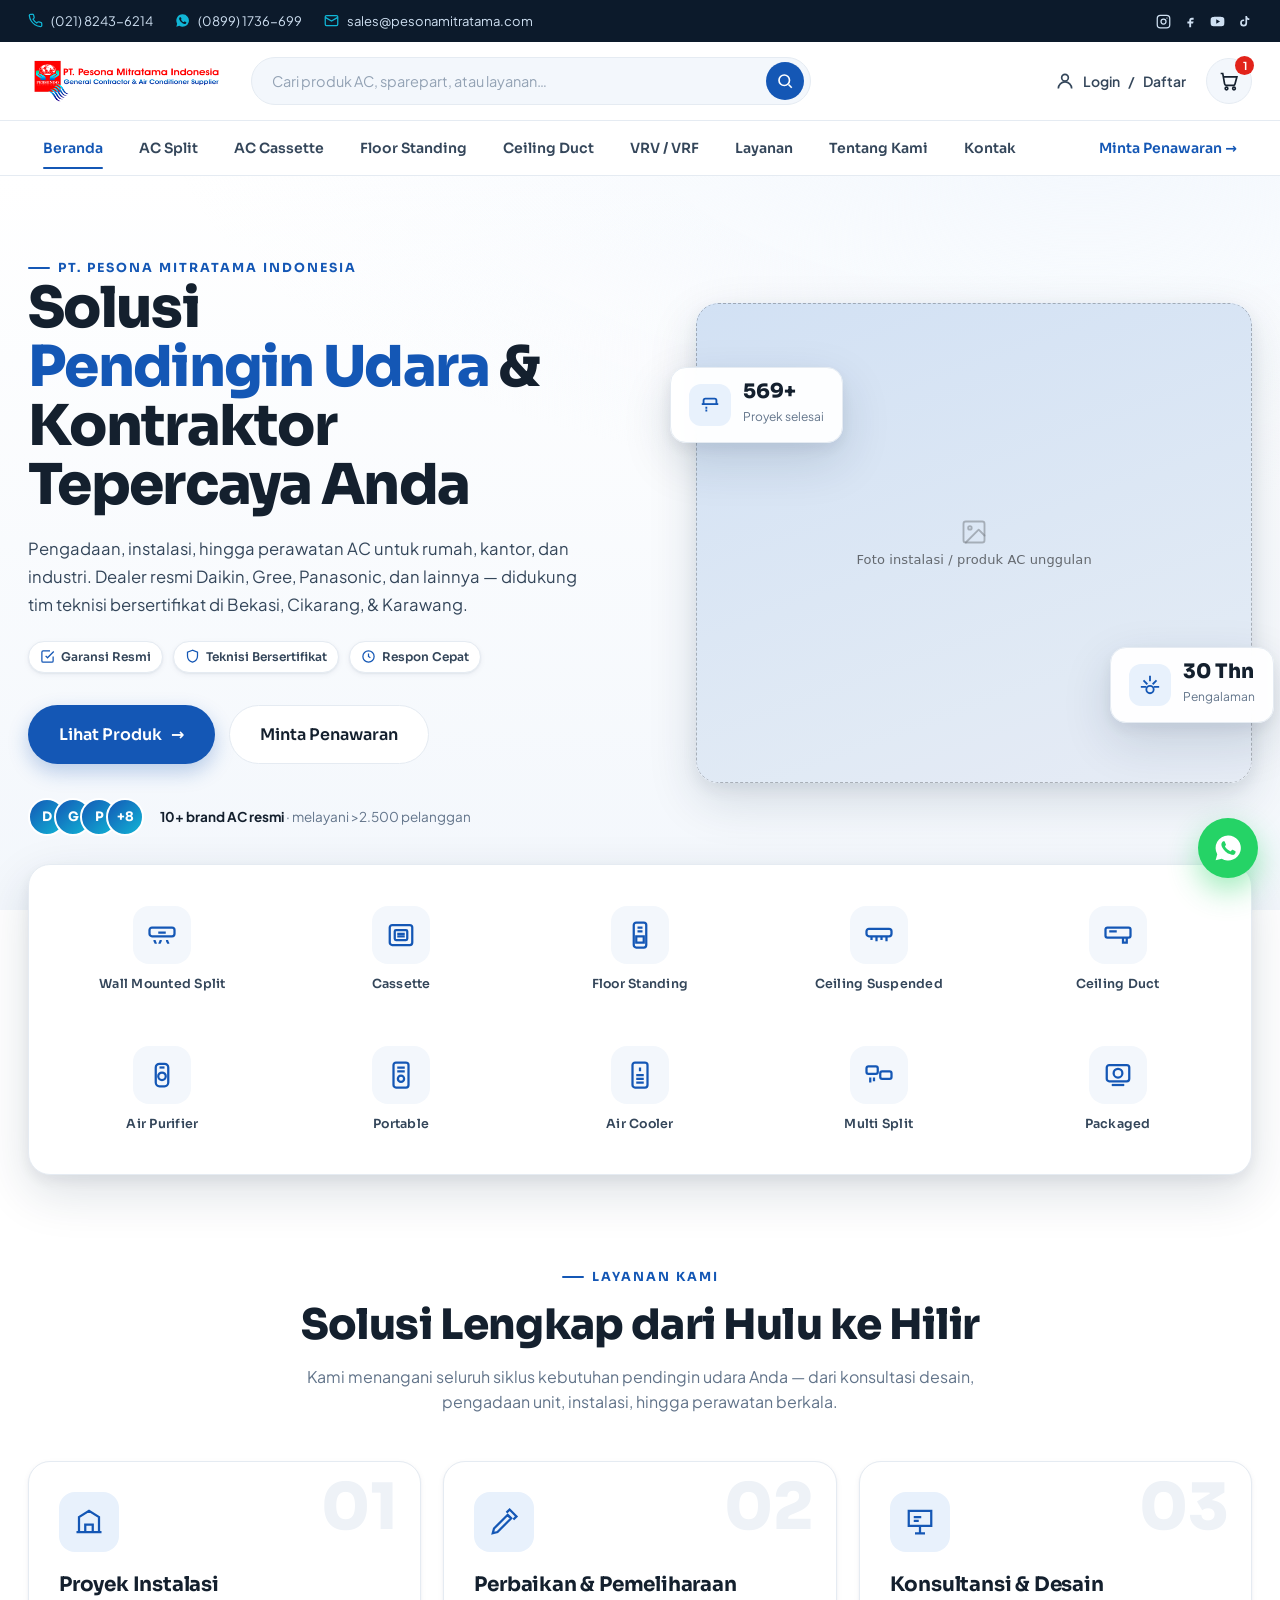
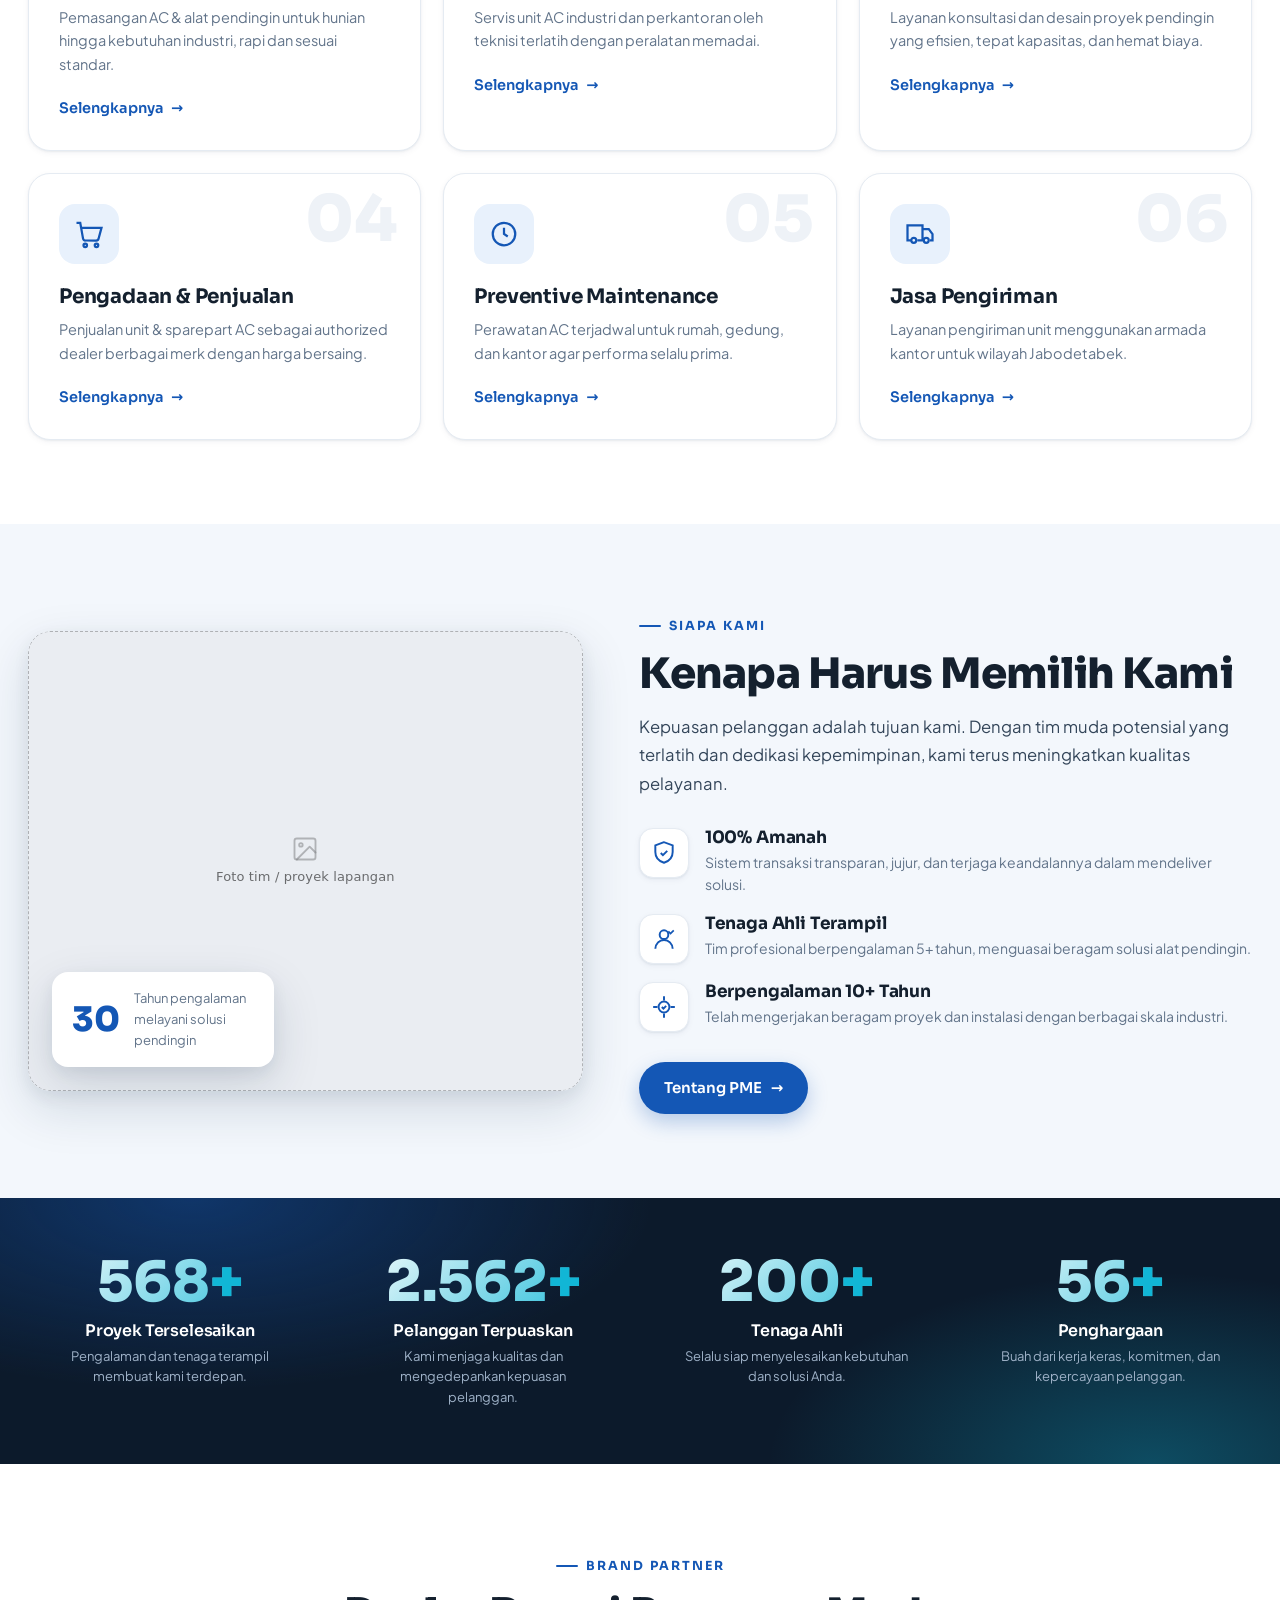
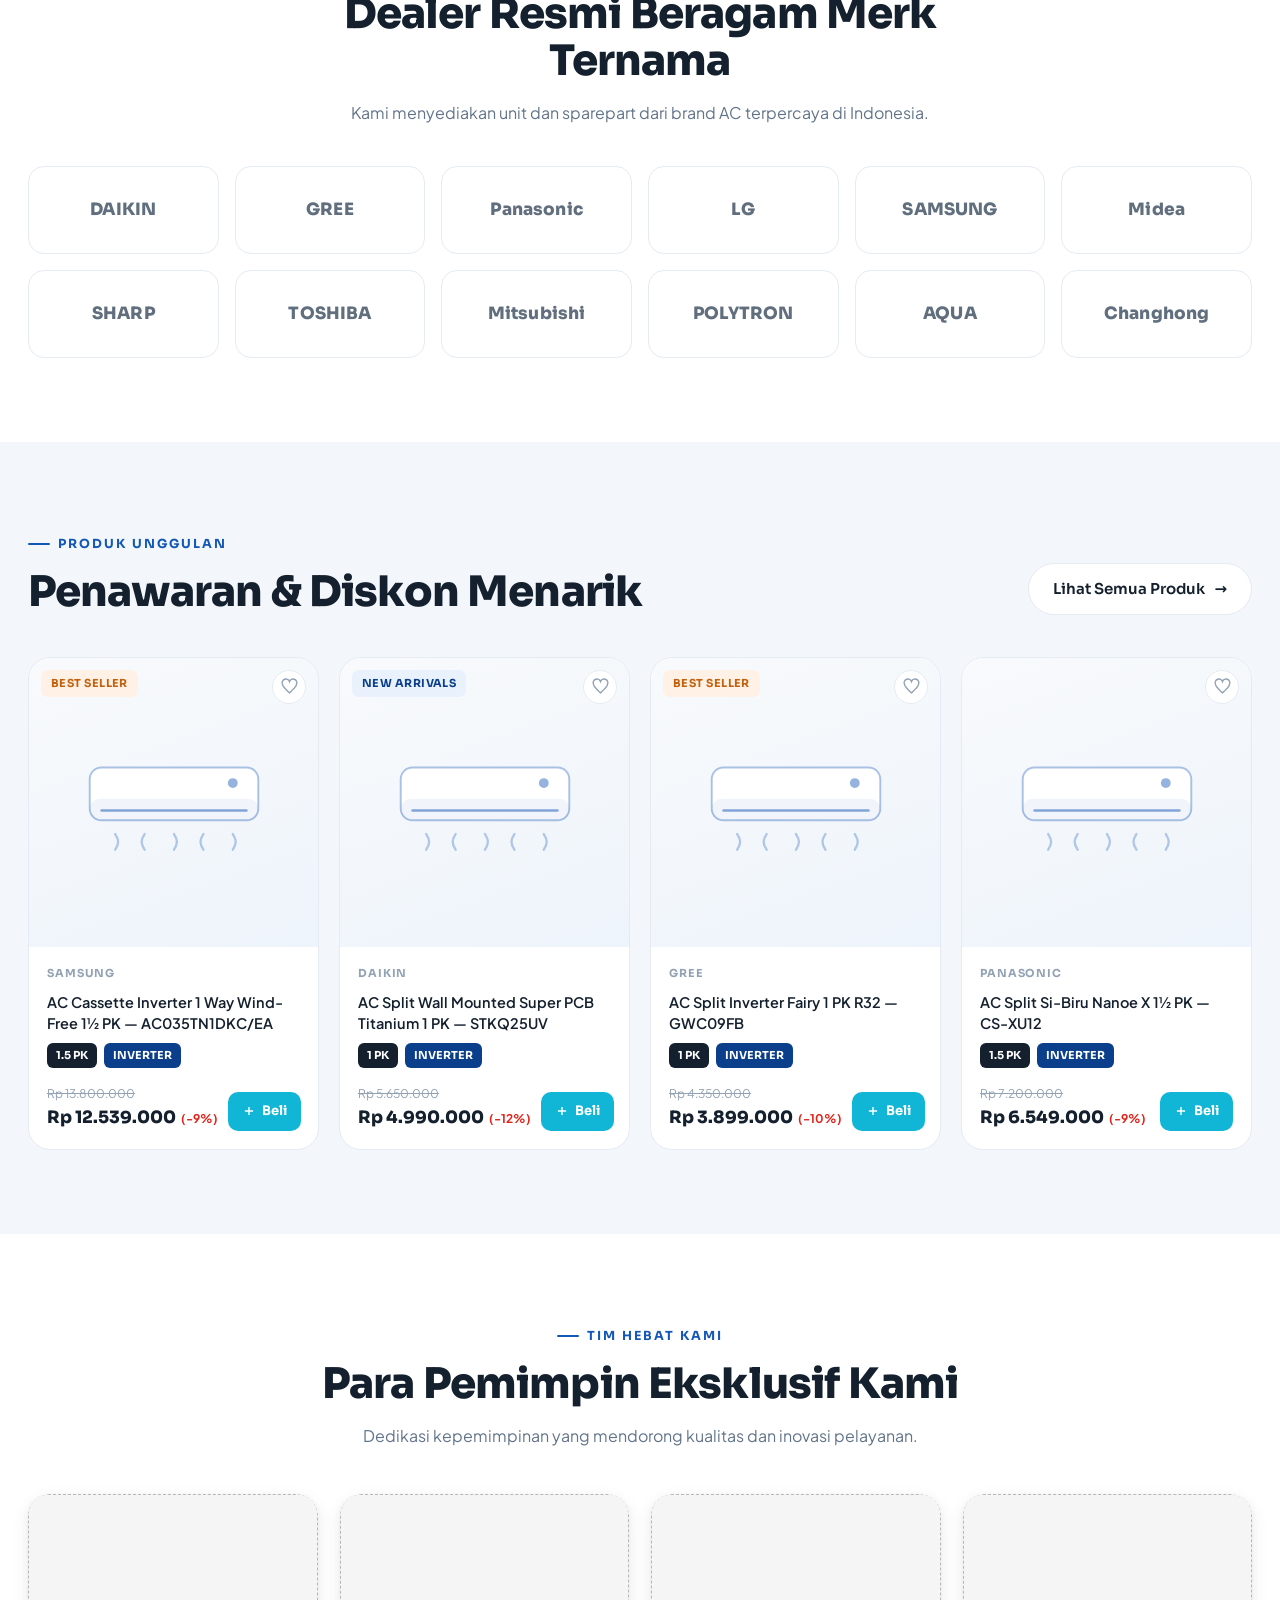
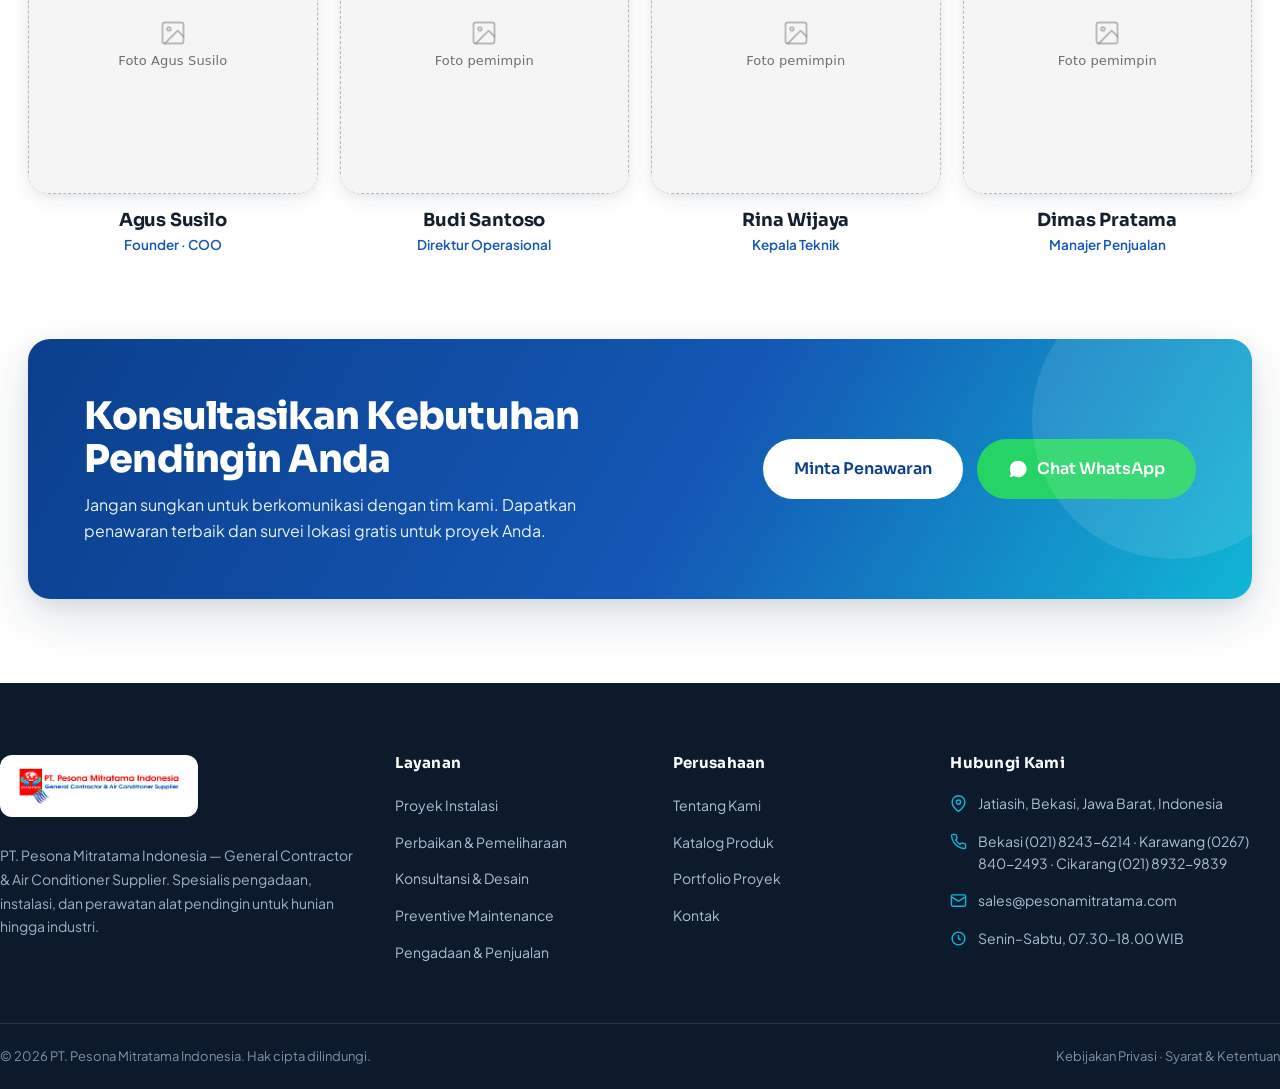
==== commit c305fdfb: "update design" ====
--- a/index-print.html
+++ b/index-print.html
@@ -570,8 +570,8 @@
         <ul class="fmenu">
           <li><a href="tentang.html">Tentang Kami</a></li>
           <li><a href="katalog.html">Katalog Produk</a></li>
-          <li><a href="#">Portfolio Proyek</a></li>
-          <li><a href="#">Berita &amp; Artikel</a></li>
+          <li><a href="project.html">Portfolio Proyek</a></li>
+          
           <li><a href="kontak.html">Kontak</a></li>
         </ul>
       </div>
--- a/assets/styles.css
+++ b/assets/styles.css
@@ -49,7 +49,7 @@
   --font-head: 'Sora', system-ui, sans-serif;
   --font-body: 'Plus Jakarta Sans', system-ui, sans-serif;
 
-  --maxw: 1240px;
+  --maxw: 1600px;
 }
 
 *{box-sizing:border-box}
@@ -166,8 +166,8 @@
   background:var(--red);color:#fff;font-size:11px;font-weight:700;display:grid;place-items:center}
 
 /* main nav */
-.nav{border-bottom:1px solid var(--line);background:#fff}
-.nav .wrap{display:flex;align-items:center;gap:6px;height:54px;overflow:auto;scrollbar-width:none}
+.nav{border-bottom:1px solid var(--line);background:#fff;position:relative;z-index:60}
+.nav .wrap{display:flex;align-items:center;gap:6px;height:54px;overflow:visible;scrollbar-width:none}
 .nav .wrap::-webkit-scrollbar{display:none}
 .nav a{font-family:var(--font-head);font-weight:600;font-size:14px;color:var(--ink-2);
   padding:9px 15px;border-radius:var(--radius-sm);white-space:nowrap;transition:.16s;position:relative}
@@ -175,6 +175,26 @@
 .nav a.active{color:var(--accent)}
 .nav a.active::after{content:"";position:absolute;left:15px;right:15px;bottom:-1px;height:2.5px;background:var(--accent);border-radius:2px}
 .nav .quote-link{margin-left:auto;color:var(--accent)}
+
+.nav-item{position:relative;display:flex;align-items:center;height:100%}
+.nav-item>a{display:flex;align-items:center;gap:6px}
+.nav-item>a .chev{width:13px;height:13px;transition:transform .2s ease}
+.nav-item:hover>a .chev,.nav-item:focus-within>a .chev{transform:rotate(180deg)}
+.nav-dropdown{position:absolute;top:calc(100% - 4px);left:0;background:#fff;border:1px solid var(--line);
+  border-radius:var(--radius);box-shadow:var(--shadow-lg);padding:8px;min-width:200px;
+  opacity:0;visibility:hidden;transform:translateY(6px);transition:opacity .18s ease,transform .18s ease,visibility .18s;z-index:70}
+.nav-item:hover .nav-dropdown,.nav-item:focus-within .nav-dropdown{opacity:1;visibility:visible;transform:none}
+.nav-dropdown a{display:block;padding:10px 14px;border-radius:8px;font-size:14px;white-space:nowrap}
+.nav-dropdown a:hover{color:var(--accent);background:var(--accent-tint)}
+
+.drawer-panel details.d-drop{margin:2px 0}
+.drawer-panel details.d-drop summary{display:flex;align-items:center;justify-content:space-between;padding:13px 12px;
+  border-radius:10px;font-family:var(--font-head);font-weight:600;color:var(--ink-2);font-size:15px;cursor:pointer;list-style:none}
+.drawer-panel details.d-drop summary::-webkit-details-marker{display:none}
+.drawer-panel details.d-drop summary::after{content:"›";display:inline-block;transform:rotate(90deg);transition:.2s;color:var(--faint)}
+.drawer-panel details.d-drop[open] summary::after{transform:rotate(-90deg)}
+.drawer-panel details.d-drop summary:hover{background:var(--accent-tint);color:var(--accent)}
+.drawer-panel details.d-drop a{padding:11px 12px 11px 30px;font-size:14px;font-weight:500}
 
 .hamburger{display:none;width:46px;height:46px;border-radius:var(--radius-sm);border:1.5px solid var(--line);
   background:#fff;cursor:pointer;align-items:center;justify-content:center;flex-direction:column;gap:4px}
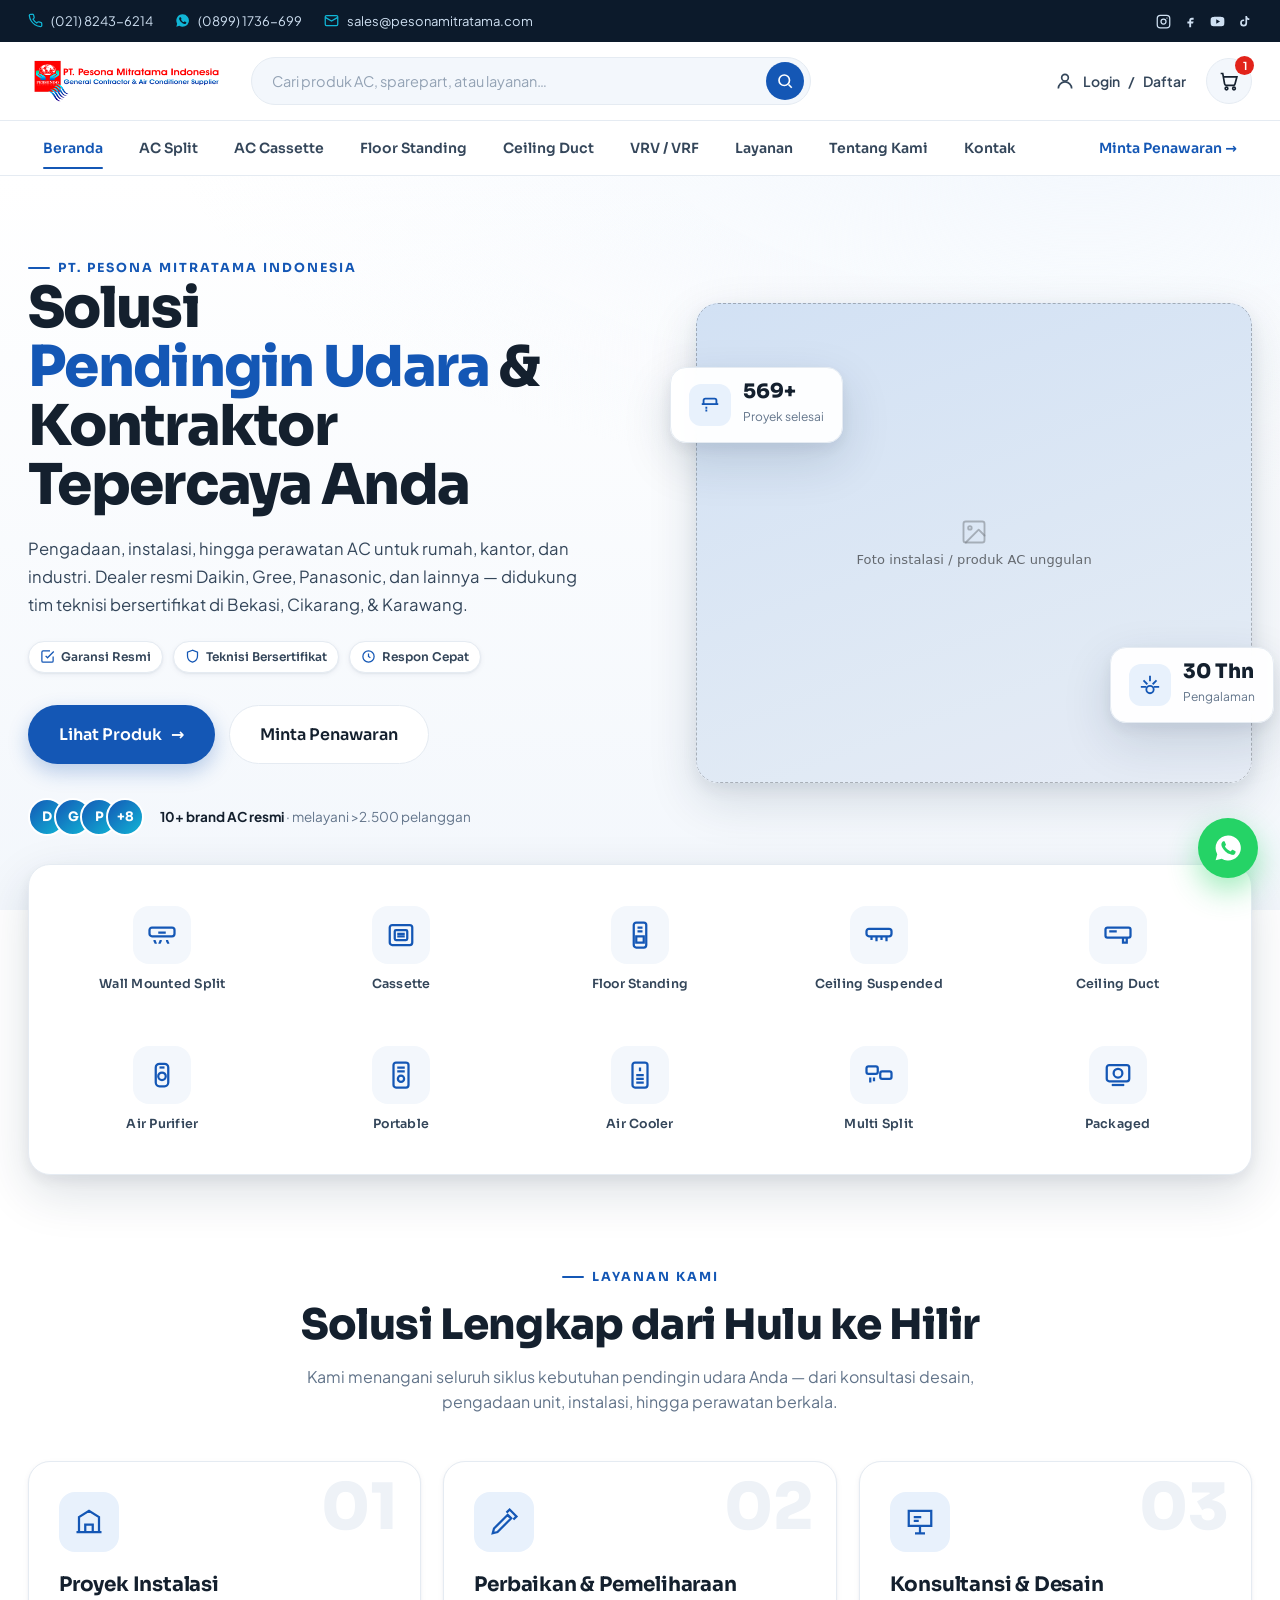
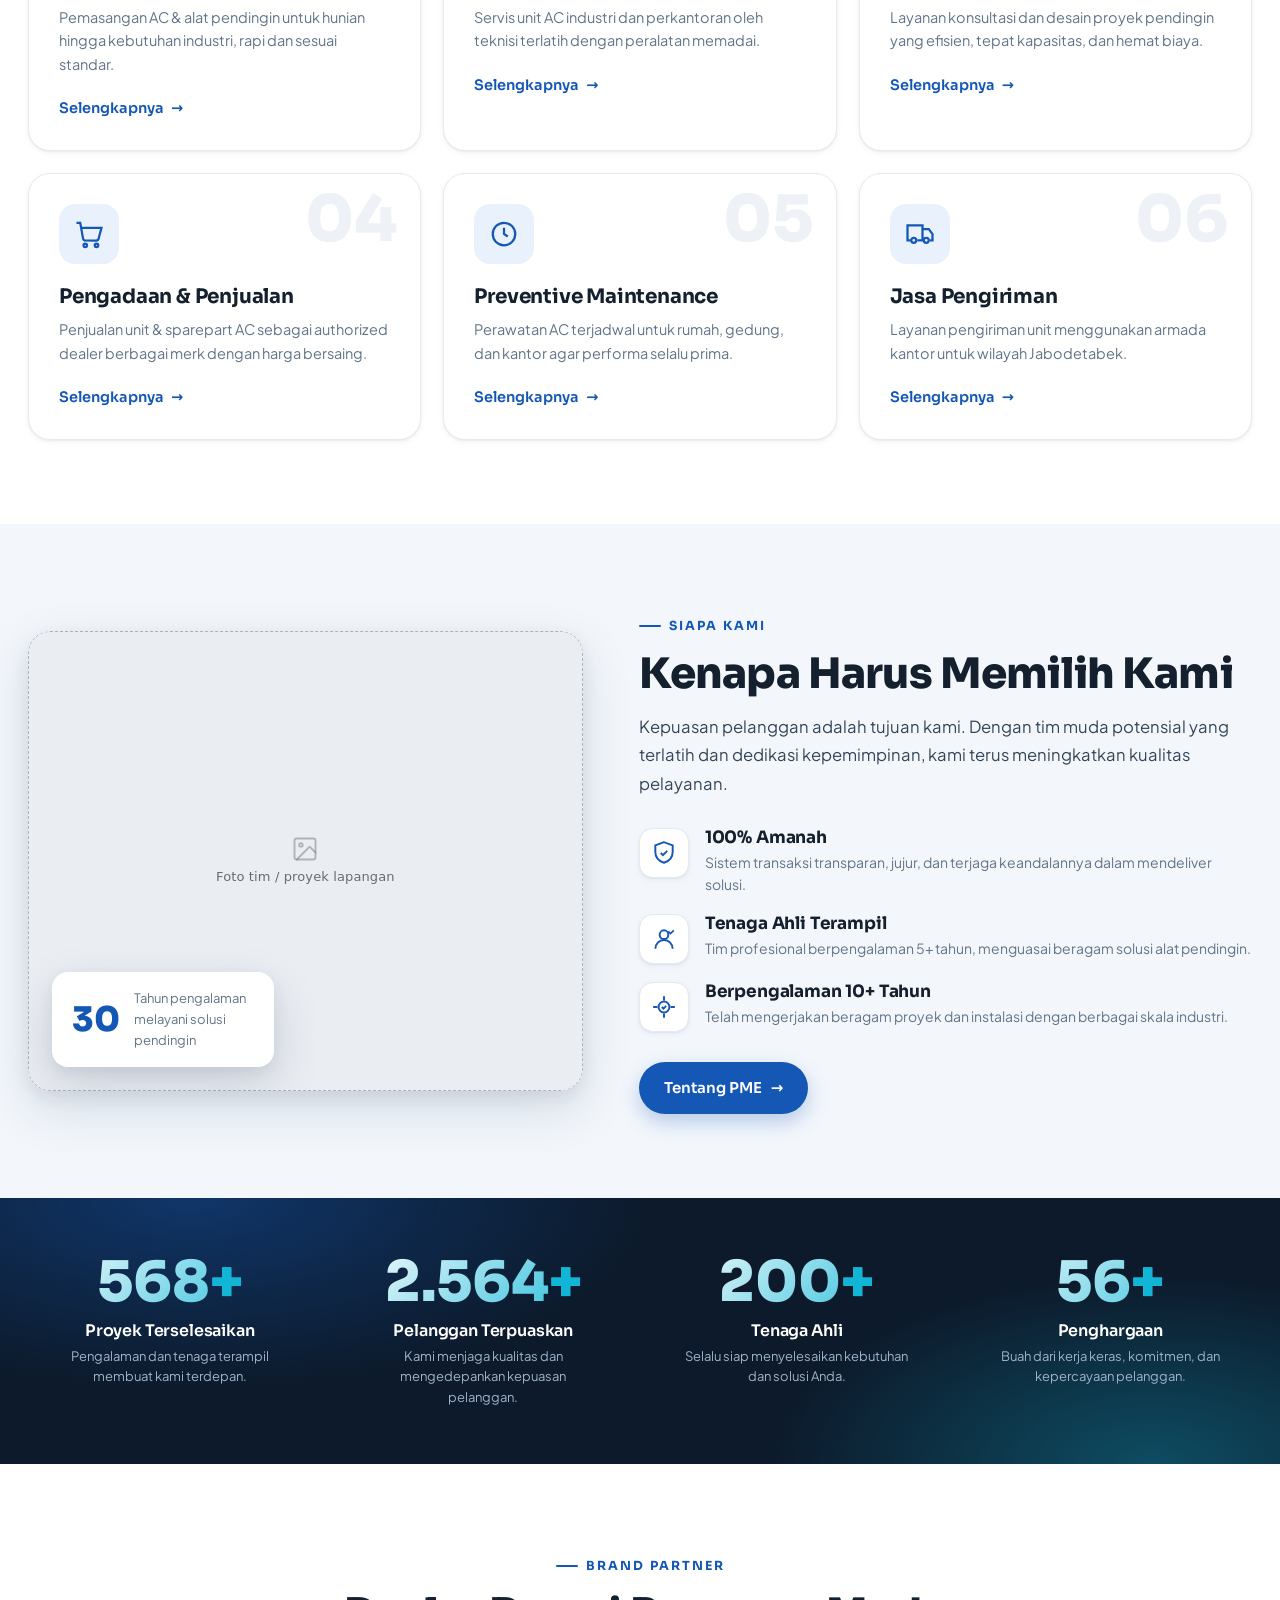
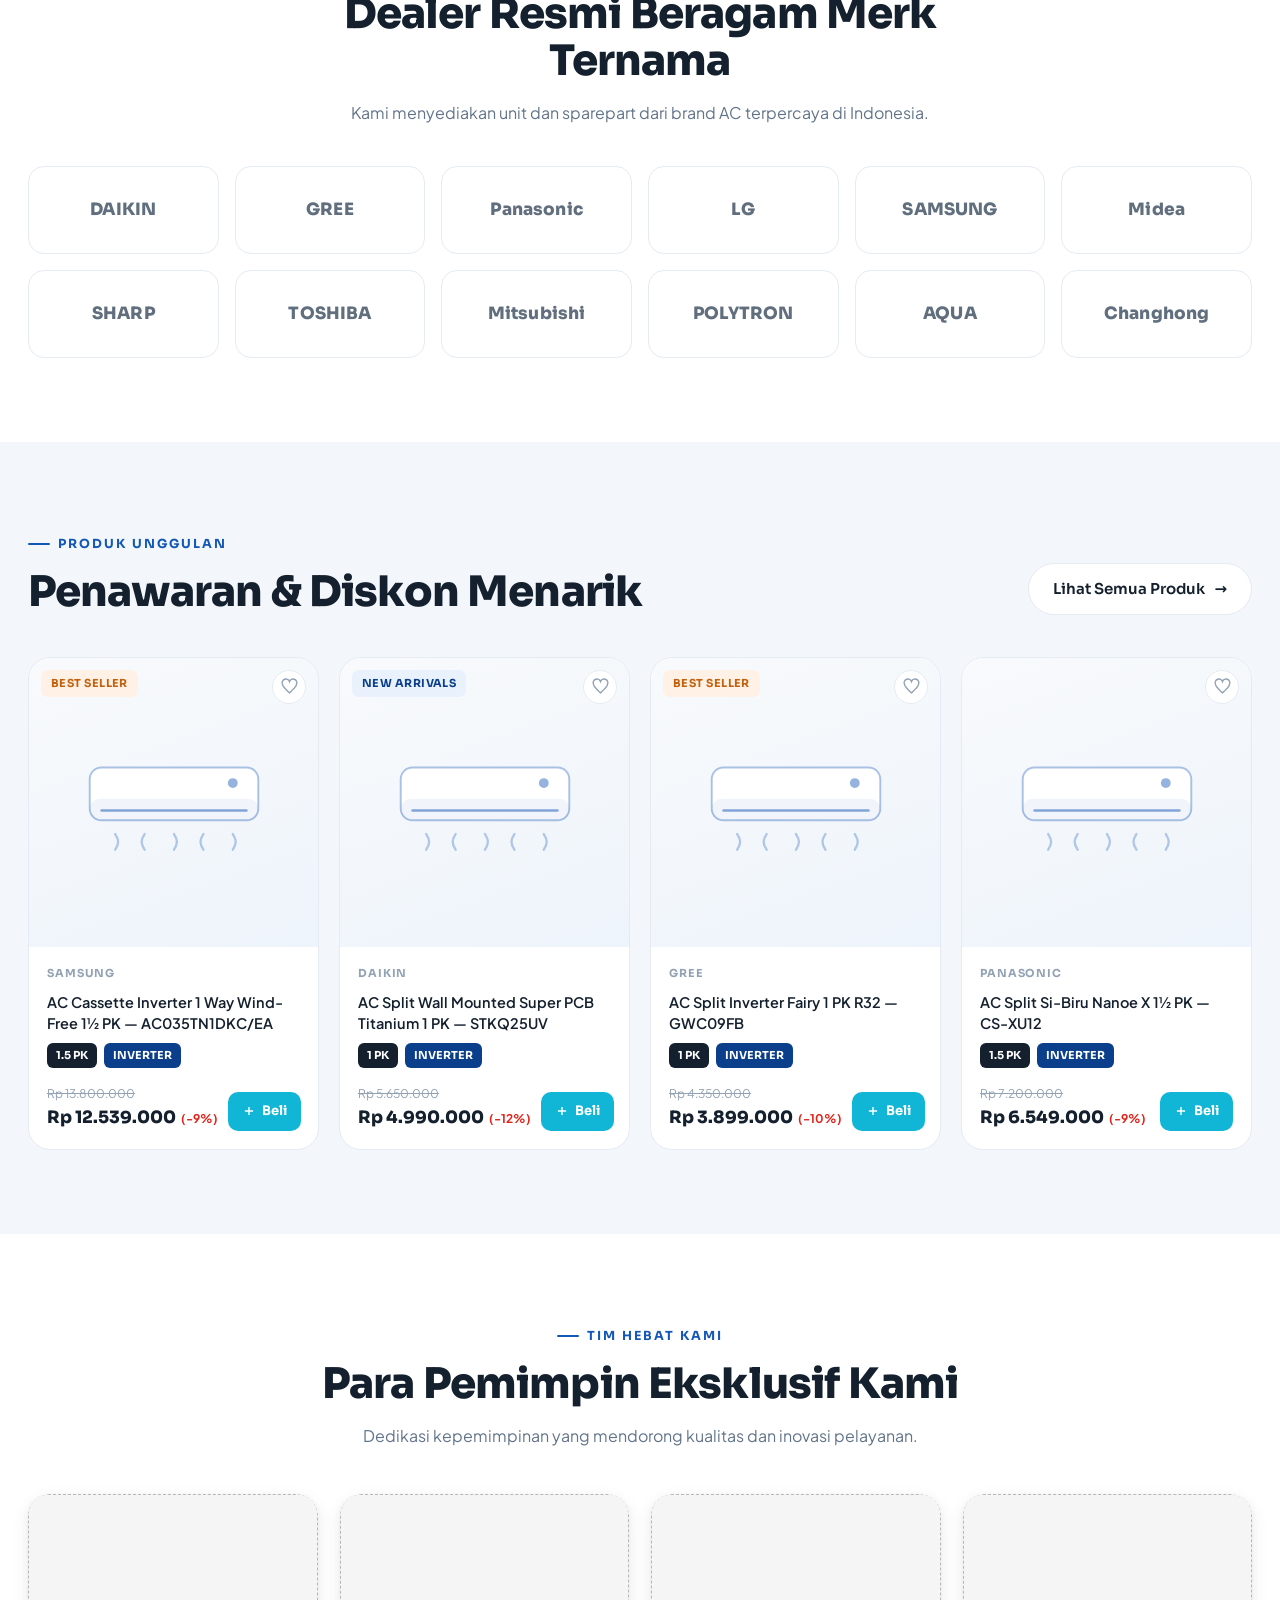
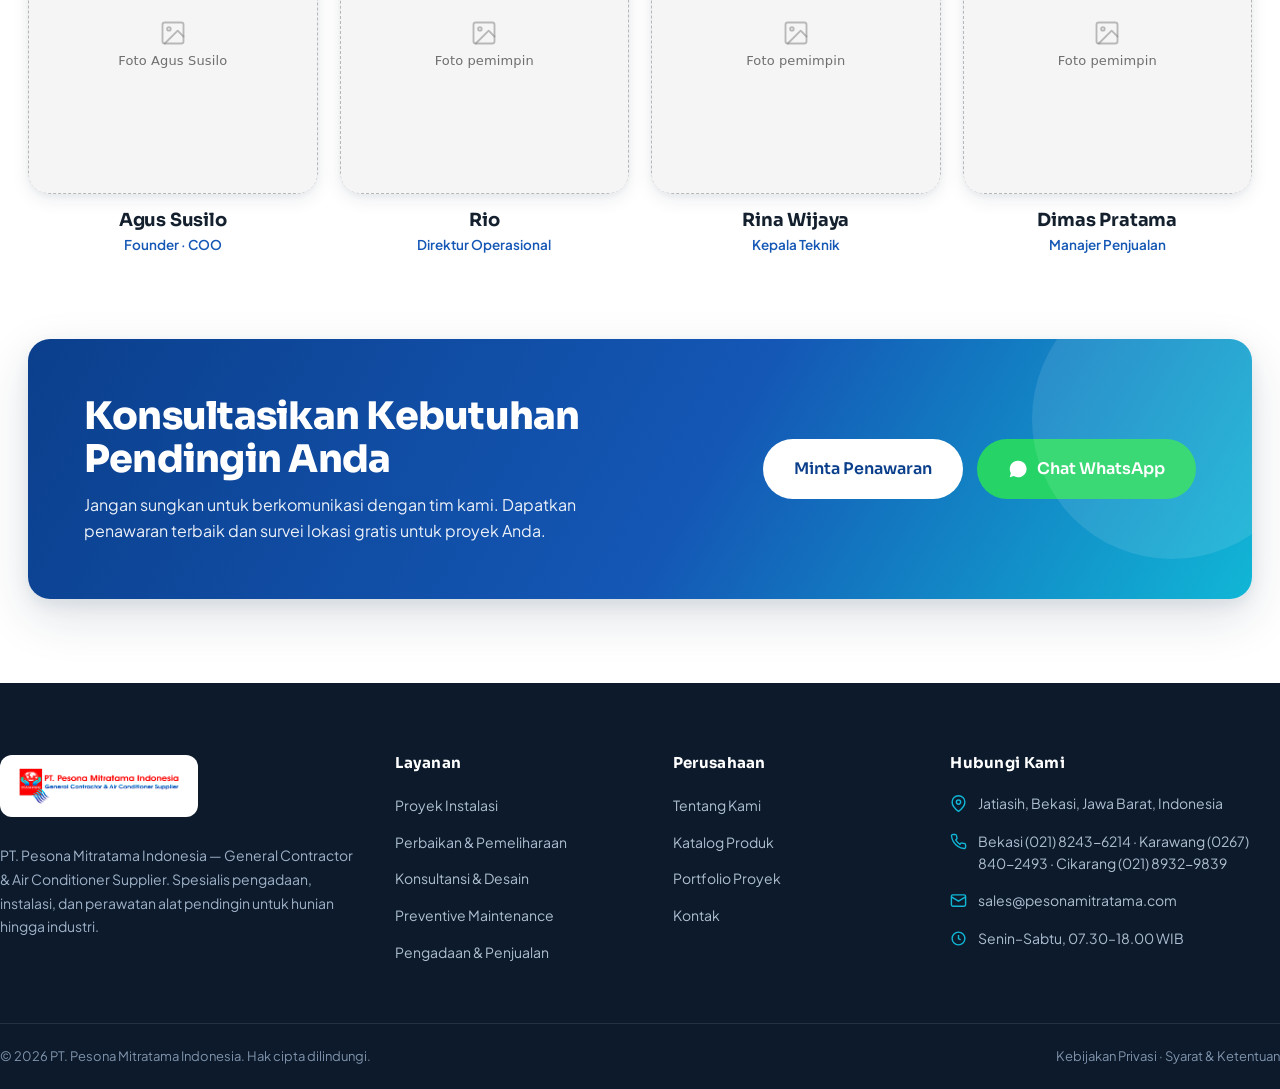
==== commit 4921a17d: "change name" ====
--- a/index-print.html
+++ b/index-print.html
@@ -524,7 +524,7 @@
     </div>
     <div class="team-grid">
       <div class="team-card reveal"><div class="team-photo"><image-slot id="team-1" shape="rounded" radius="20" placeholder="Foto Agus Susilo"></image-slot><div class="social"><a href="#"><svg width="16" height="16" viewBox="0 0 24 24" fill="currentColor"><path d="M4 4h4v16H4zM6 2a2 2 0 1 0 0 4 2 2 0 0 0 0-4zM10 8h3.8v2.2h.1c.5-1 1.8-2.2 3.8-2.2 4 0 4.8 2.6 4.8 6V20H20v-4.8c0-1.2 0-2.7-1.7-2.7s-1.9 1.3-1.9 2.6V20H10z"/></svg></a><a href="#"><svg width="16" height="16" viewBox="0 0 24 24" fill="currentColor"><rect x="2" y="2" width="20" height="20" rx="5" fill="none" stroke="currentColor" stroke-width="2"/><circle cx="12" cy="12" r="4" fill="none" stroke="currentColor" stroke-width="2"/></svg></a></div></div><h4>Agus Susilo</h4><div class="role">Founder &middot; COO</div></div>
-      <div class="team-card reveal"><div class="team-photo"><image-slot id="team-2" shape="rounded" radius="20" placeholder="Foto pemimpin"></image-slot><div class="social"><a href="#"><svg width="16" height="16" viewBox="0 0 24 24" fill="currentColor"><path d="M4 4h4v16H4zM6 2a2 2 0 1 0 0 4 2 2 0 0 0 0-4zM10 8h3.8v2.2h.1c.5-1 1.8-2.2 3.8-2.2 4 0 4.8 2.6 4.8 6V20H20v-4.8c0-1.2 0-2.7-1.7-2.7s-1.9 1.3-1.9 2.6V20H10z"/></svg></a></div></div><h4>Budi Santoso</h4><div class="role">Direktur Operasional</div></div>
+      <div class="team-card reveal"><div class="team-photo"><image-slot id="team-2" shape="rounded" radius="20" placeholder="Foto pemimpin"></image-slot><div class="social"><a href="#"><svg width="16" height="16" viewBox="0 0 24 24" fill="currentColor"><path d="M4 4h4v16H4zM6 2a2 2 0 1 0 0 4 2 2 0 0 0 0-4zM10 8h3.8v2.2h.1c.5-1 1.8-2.2 3.8-2.2 4 0 4.8 2.6 4.8 6V20H20v-4.8c0-1.2 0-2.7-1.7-2.7s-1.9 1.3-1.9 2.6V20H10z"/></svg></a></div></div><h4>Rio</h4><div class="role">Direktur Operasional</div></div>
       <div class="team-card reveal"><div class="team-photo"><image-slot id="team-3" shape="rounded" radius="20" placeholder="Foto pemimpin"></image-slot><div class="social"><a href="#"><svg width="16" height="16" viewBox="0 0 24 24" fill="currentColor"><path d="M4 4h4v16H4zM6 2a2 2 0 1 0 0 4 2 2 0 0 0 0-4zM10 8h3.8v2.2h.1c.5-1 1.8-2.2 3.8-2.2 4 0 4.8 2.6 4.8 6V20H20v-4.8c0-1.2 0-2.7-1.7-2.7s-1.9 1.3-1.9 2.6V20H10z"/></svg></a></div></div><h4>Rina Wijaya</h4><div class="role">Kepala Teknik</div></div>
       <div class="team-card reveal"><div class="team-photo"><image-slot id="team-4" shape="rounded" radius="20" placeholder="Foto pemimpin"></image-slot><div class="social"><a href="#"><svg width="16" height="16" viewBox="0 0 24 24" fill="currentColor"><path d="M4 4h4v16H4zM6 2a2 2 0 1 0 0 4 2 2 0 0 0 0-4zM10 8h3.8v2.2h.1c.5-1 1.8-2.2 3.8-2.2 4 0 4.8 2.6 4.8 6V20H20v-4.8c0-1.2 0-2.7-1.7-2.7s-1.9 1.3-1.9 2.6V20H10z"/></svg></a></div></div><h4>Dimas Pratama</h4><div class="role">Manajer Penjualan</div></div>
     </div>
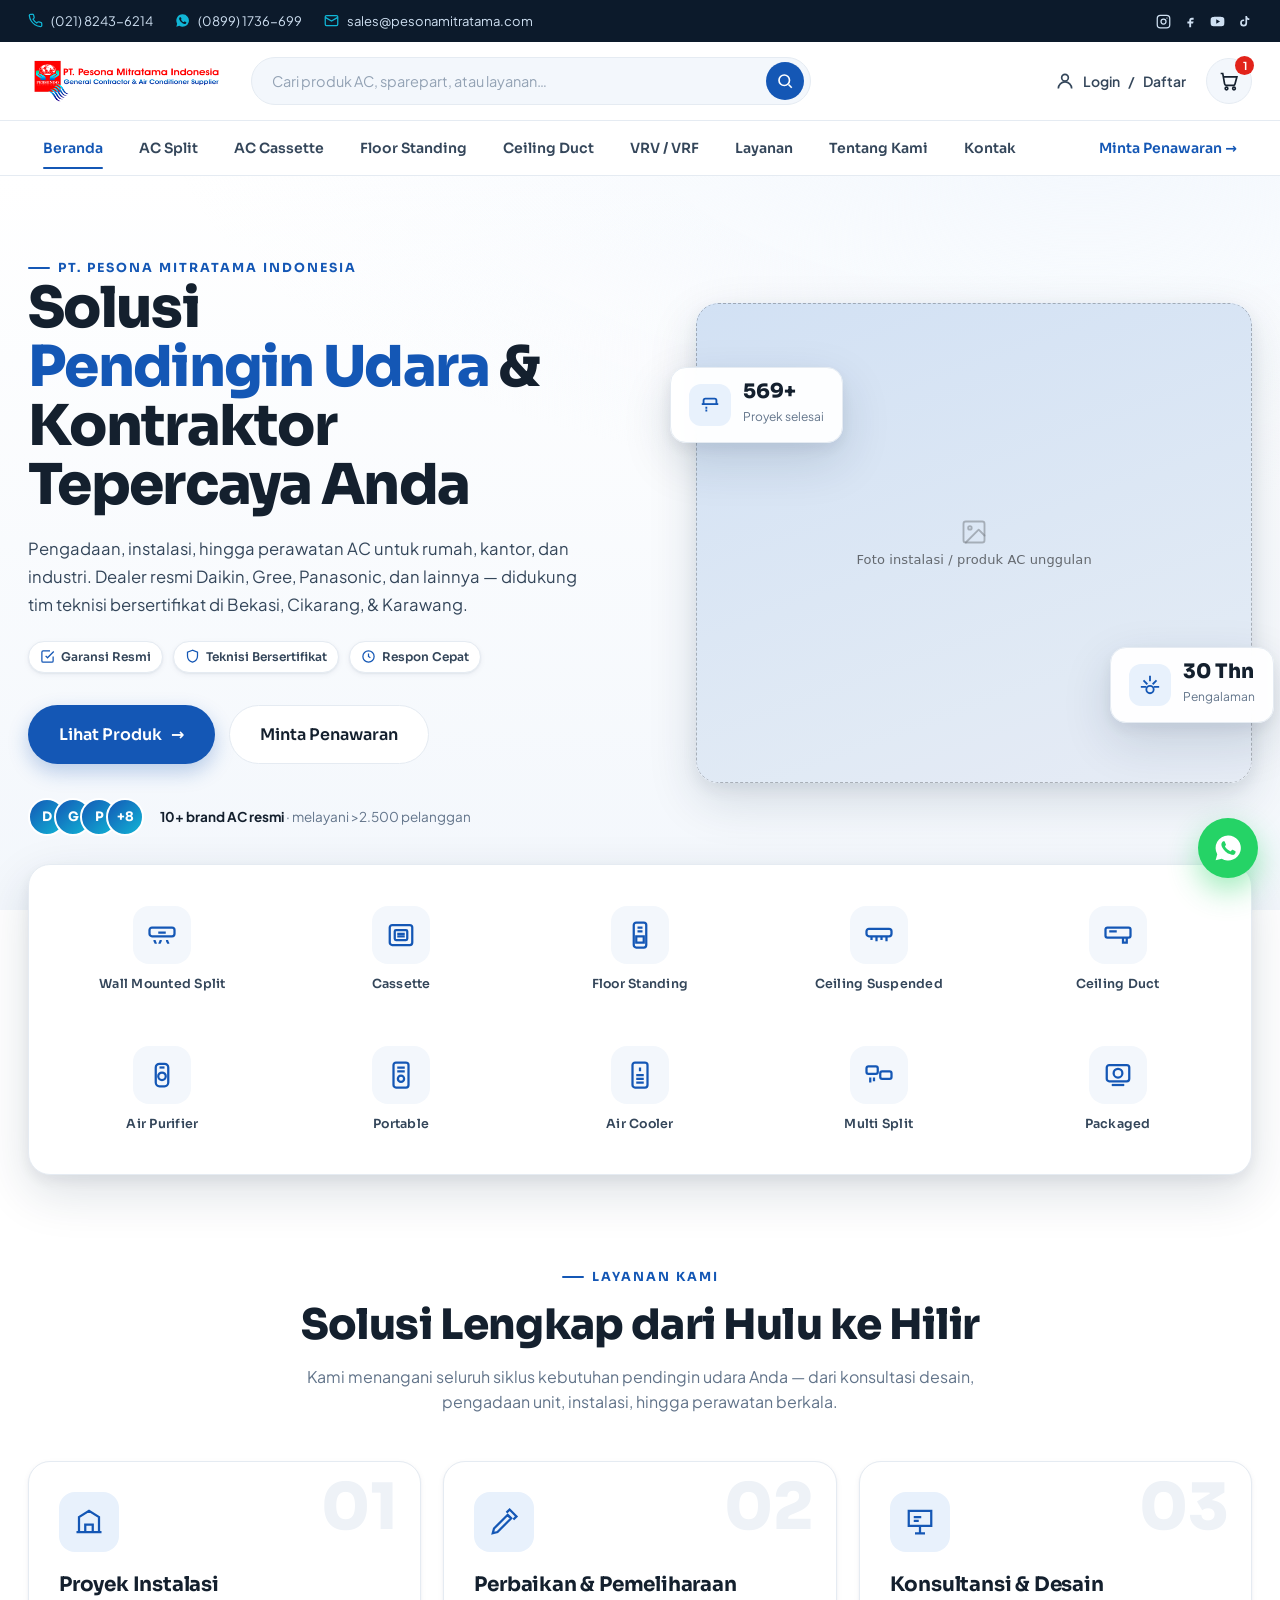
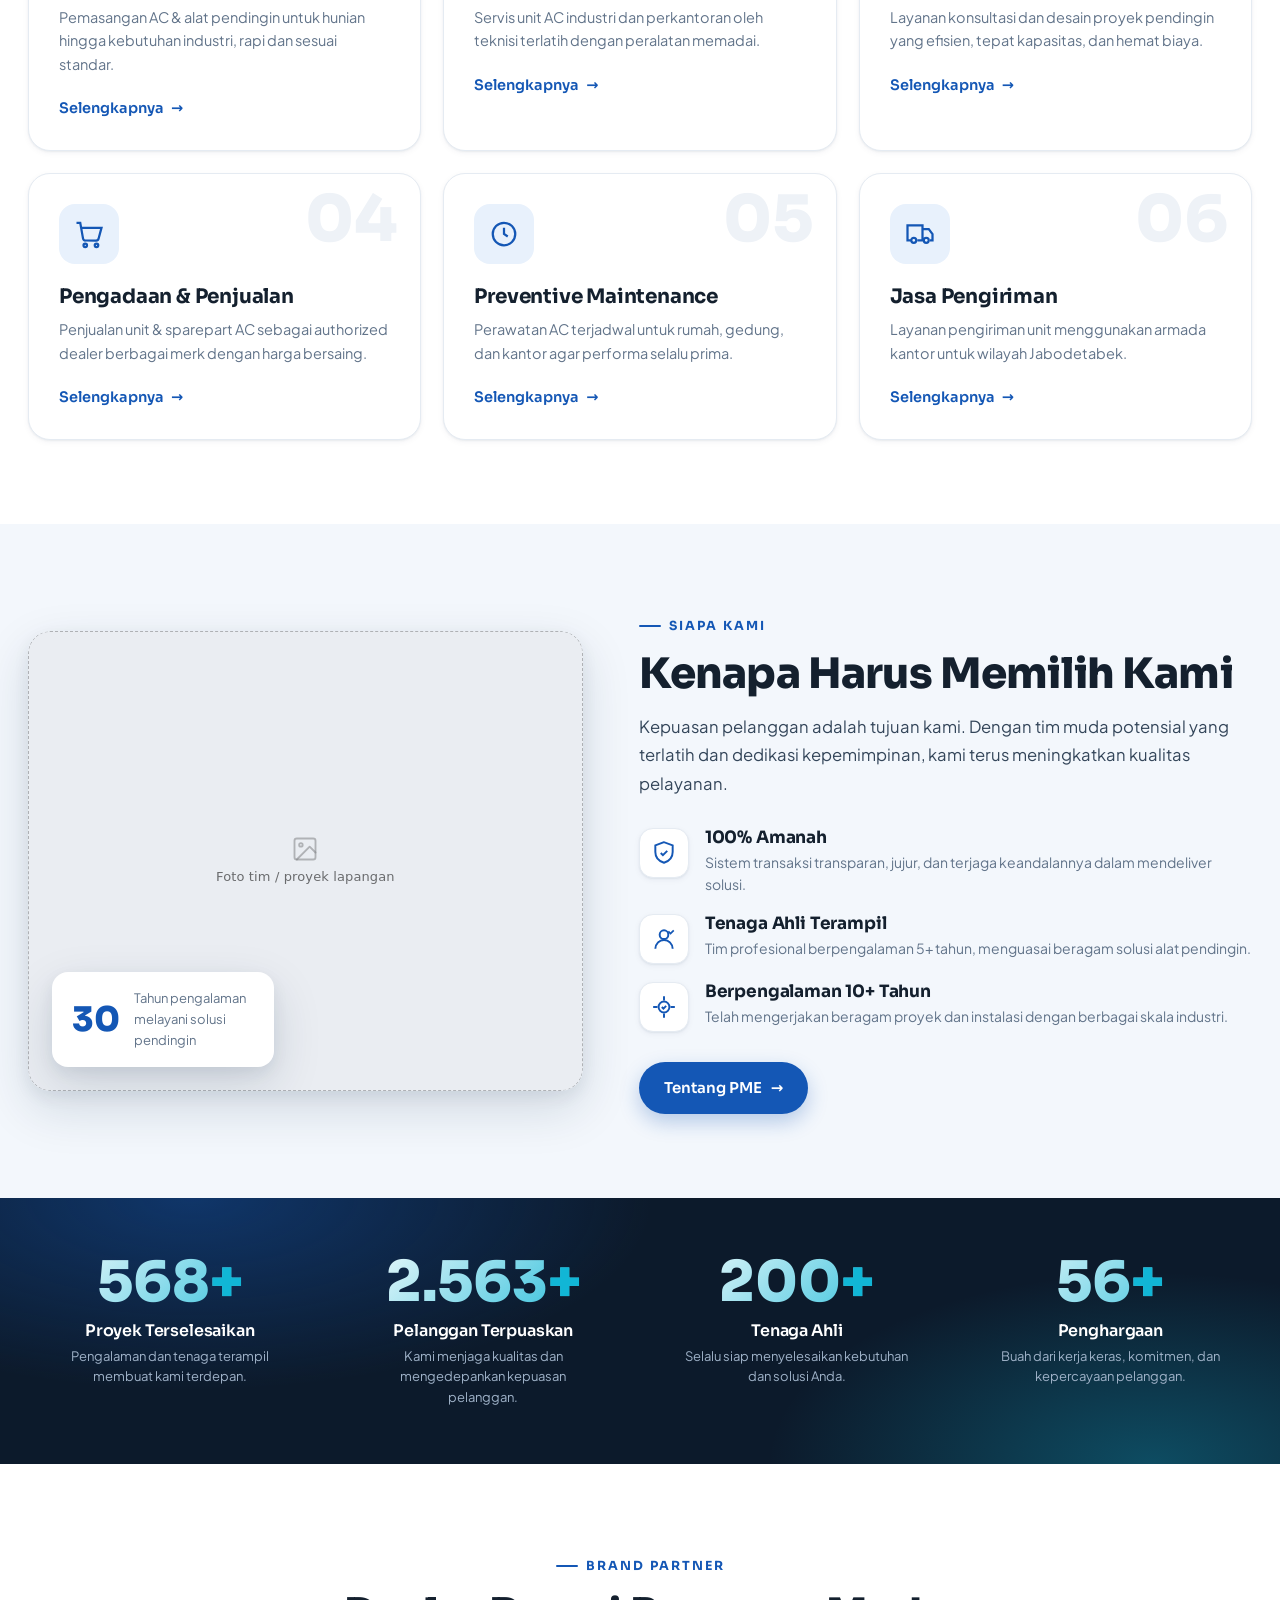
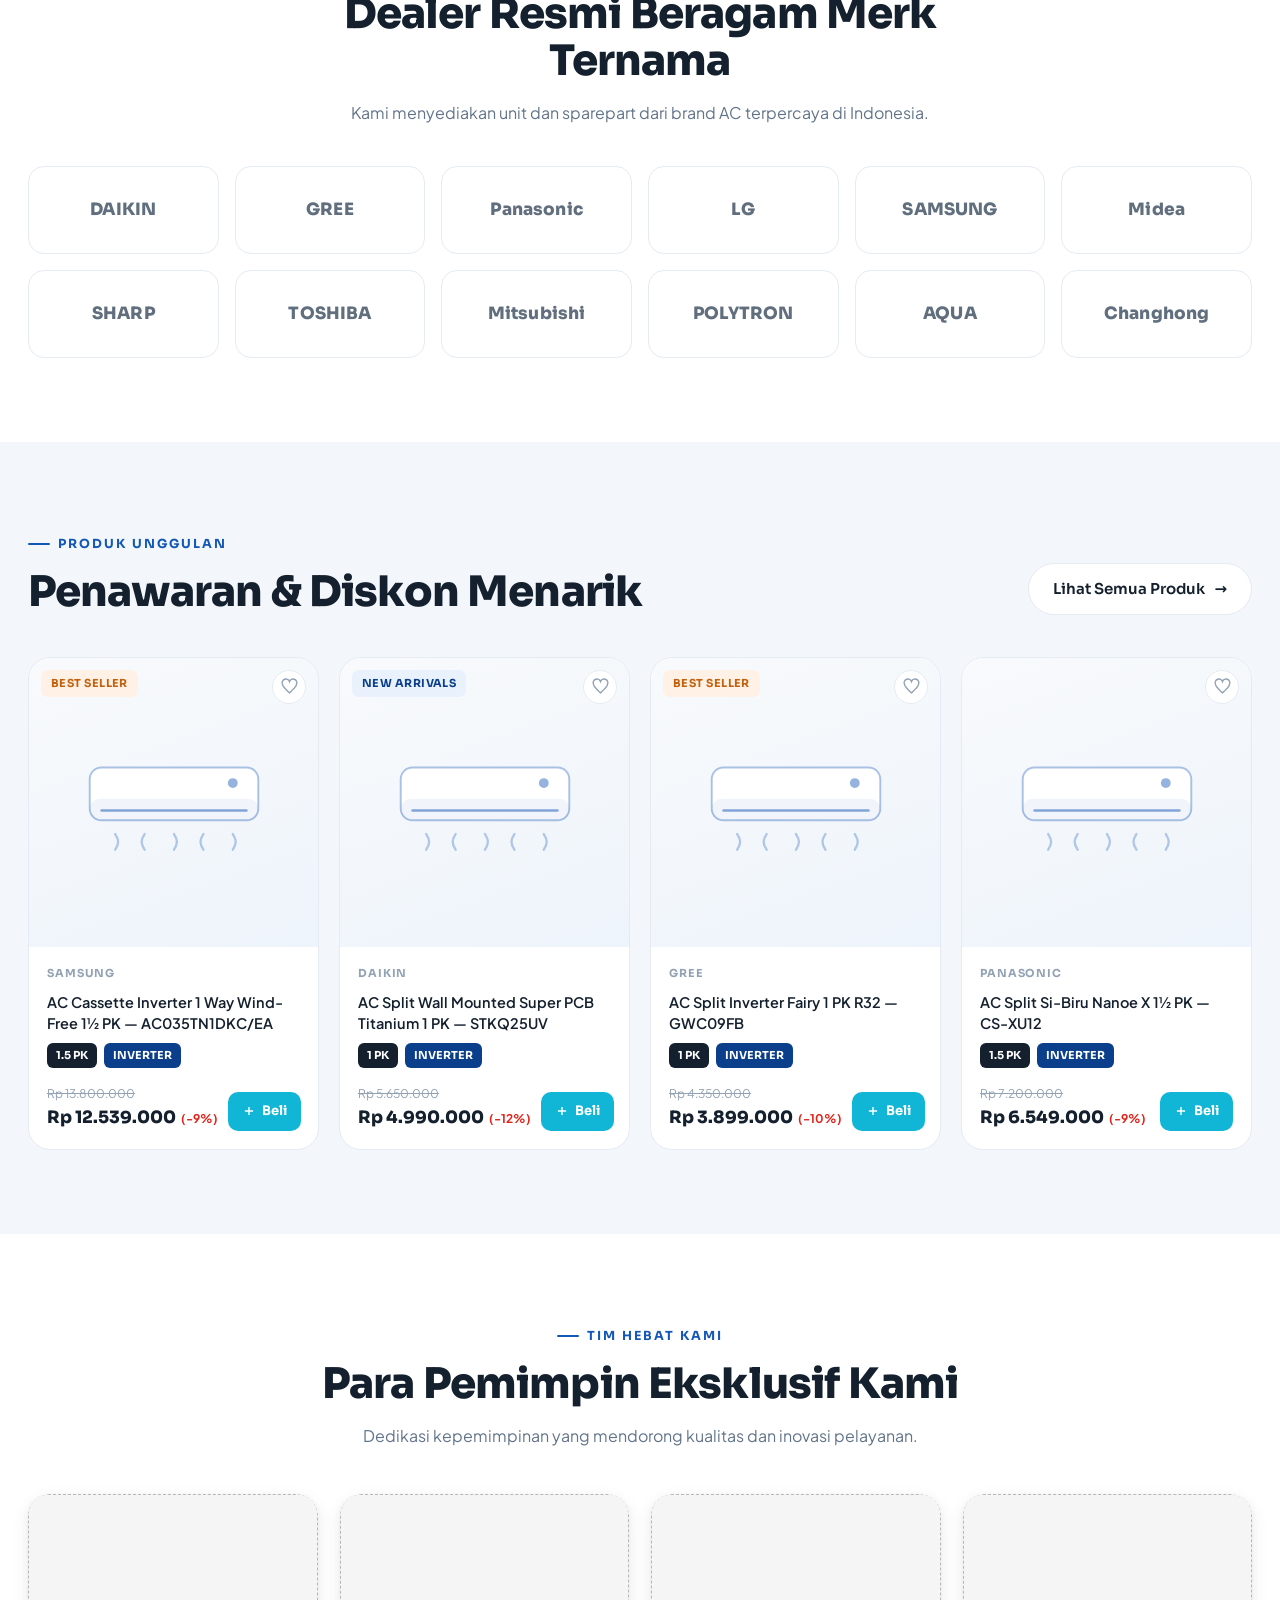
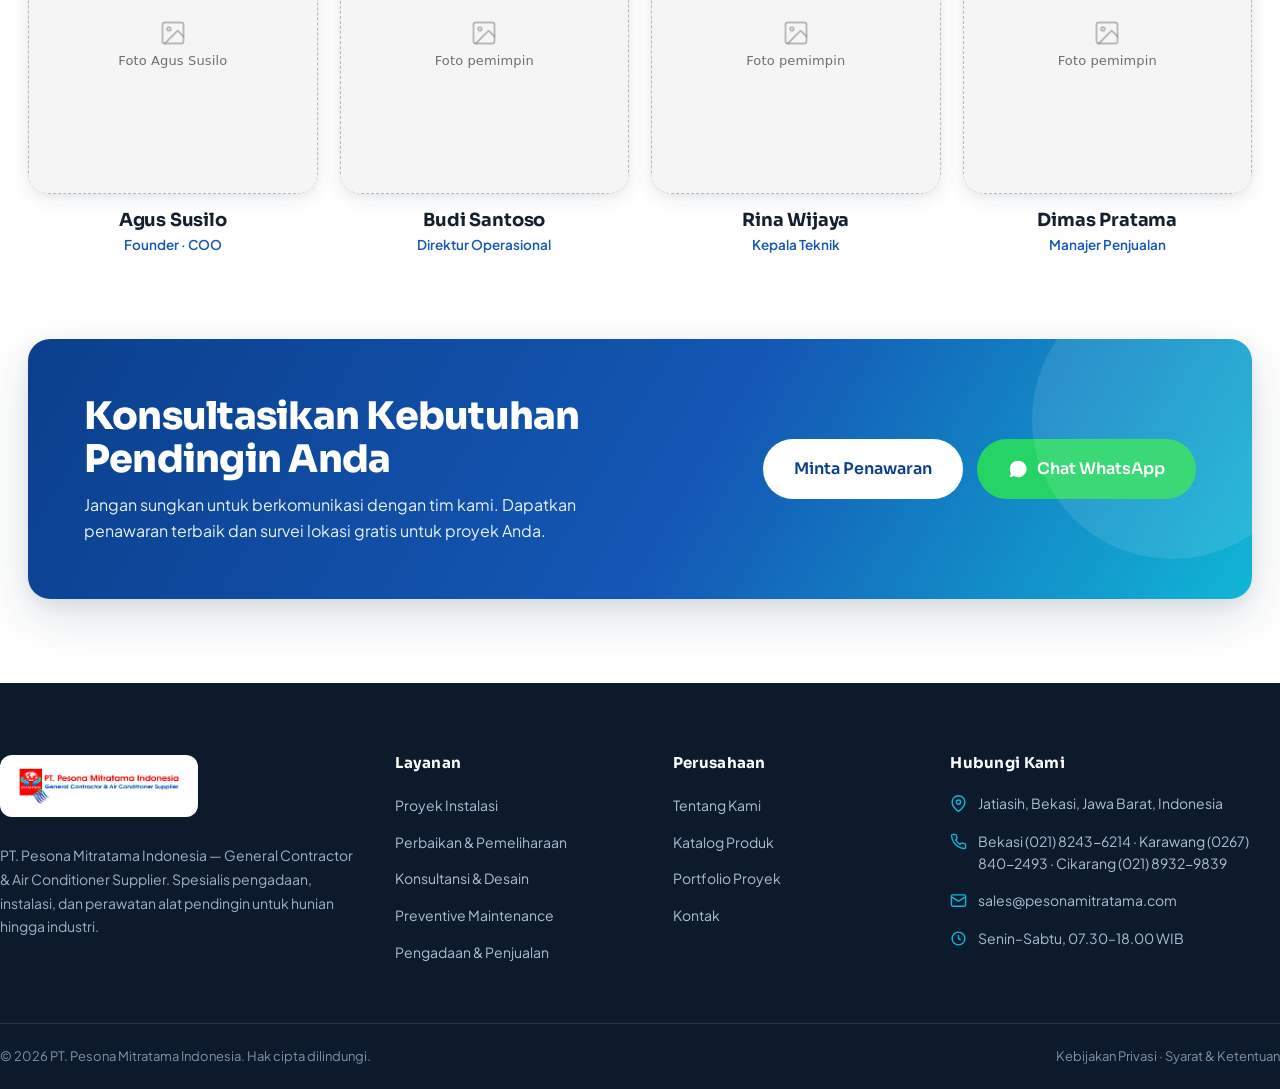
==== commit 4d87beff: "sort" ====
--- a/index-print.html
+++ b/index-print.html
@@ -524,7 +524,7 @@
     </div>
     <div class="team-grid">
       <div class="team-card reveal"><div class="team-photo"><image-slot id="team-1" shape="rounded" radius="20" placeholder="Foto Agus Susilo"></image-slot><div class="social"><a href="#"><svg width="16" height="16" viewBox="0 0 24 24" fill="currentColor"><path d="M4 4h4v16H4zM6 2a2 2 0 1 0 0 4 2 2 0 0 0 0-4zM10 8h3.8v2.2h.1c.5-1 1.8-2.2 3.8-2.2 4 0 4.8 2.6 4.8 6V20H20v-4.8c0-1.2 0-2.7-1.7-2.7s-1.9 1.3-1.9 2.6V20H10z"/></svg></a><a href="#"><svg width="16" height="16" viewBox="0 0 24 24" fill="currentColor"><rect x="2" y="2" width="20" height="20" rx="5" fill="none" stroke="currentColor" stroke-width="2"/><circle cx="12" cy="12" r="4" fill="none" stroke="currentColor" stroke-width="2"/></svg></a></div></div><h4>Agus Susilo</h4><div class="role">Founder &middot; COO</div></div>
-      <div class="team-card reveal"><div class="team-photo"><image-slot id="team-2" shape="rounded" radius="20" placeholder="Foto pemimpin"></image-slot><div class="social"><a href="#"><svg width="16" height="16" viewBox="0 0 24 24" fill="currentColor"><path d="M4 4h4v16H4zM6 2a2 2 0 1 0 0 4 2 2 0 0 0 0-4zM10 8h3.8v2.2h.1c.5-1 1.8-2.2 3.8-2.2 4 0 4.8 2.6 4.8 6V20H20v-4.8c0-1.2 0-2.7-1.7-2.7s-1.9 1.3-1.9 2.6V20H10z"/></svg></a></div></div><h4>Rio</h4><div class="role">Direktur Operasional</div></div>
+      <div class="team-card reveal"><div class="team-photo"><image-slot id="team-2" shape="rounded" radius="20" placeholder="Foto pemimpin"></image-slot><div class="social"><a href="#"><svg width="16" height="16" viewBox="0 0 24 24" fill="currentColor"><path d="M4 4h4v16H4zM6 2a2 2 0 1 0 0 4 2 2 0 0 0 0-4zM10 8h3.8v2.2h.1c.5-1 1.8-2.2 3.8-2.2 4 0 4.8 2.6 4.8 6V20H20v-4.8c0-1.2 0-2.7-1.7-2.7s-1.9 1.3-1.9 2.6V20H10z"/></svg></a></div></div><h4>Budi Santoso</h4><div class="role">Direktur Operasional</div></div>
       <div class="team-card reveal"><div class="team-photo"><image-slot id="team-3" shape="rounded" radius="20" placeholder="Foto pemimpin"></image-slot><div class="social"><a href="#"><svg width="16" height="16" viewBox="0 0 24 24" fill="currentColor"><path d="M4 4h4v16H4zM6 2a2 2 0 1 0 0 4 2 2 0 0 0 0-4zM10 8h3.8v2.2h.1c.5-1 1.8-2.2 3.8-2.2 4 0 4.8 2.6 4.8 6V20H20v-4.8c0-1.2 0-2.7-1.7-2.7s-1.9 1.3-1.9 2.6V20H10z"/></svg></a></div></div><h4>Rina Wijaya</h4><div class="role">Kepala Teknik</div></div>
       <div class="team-card reveal"><div class="team-photo"><image-slot id="team-4" shape="rounded" radius="20" placeholder="Foto pemimpin"></image-slot><div class="social"><a href="#"><svg width="16" height="16" viewBox="0 0 24 24" fill="currentColor"><path d="M4 4h4v16H4zM6 2a2 2 0 1 0 0 4 2 2 0 0 0 0-4zM10 8h3.8v2.2h.1c.5-1 1.8-2.2 3.8-2.2 4 0 4.8 2.6 4.8 6V20H20v-4.8c0-1.2 0-2.7-1.7-2.7s-1.9 1.3-1.9 2.6V20H10z"/></svg></a></div></div><h4>Dimas Pratama</h4><div class="role">Manajer Penjualan</div></div>
     </div>
